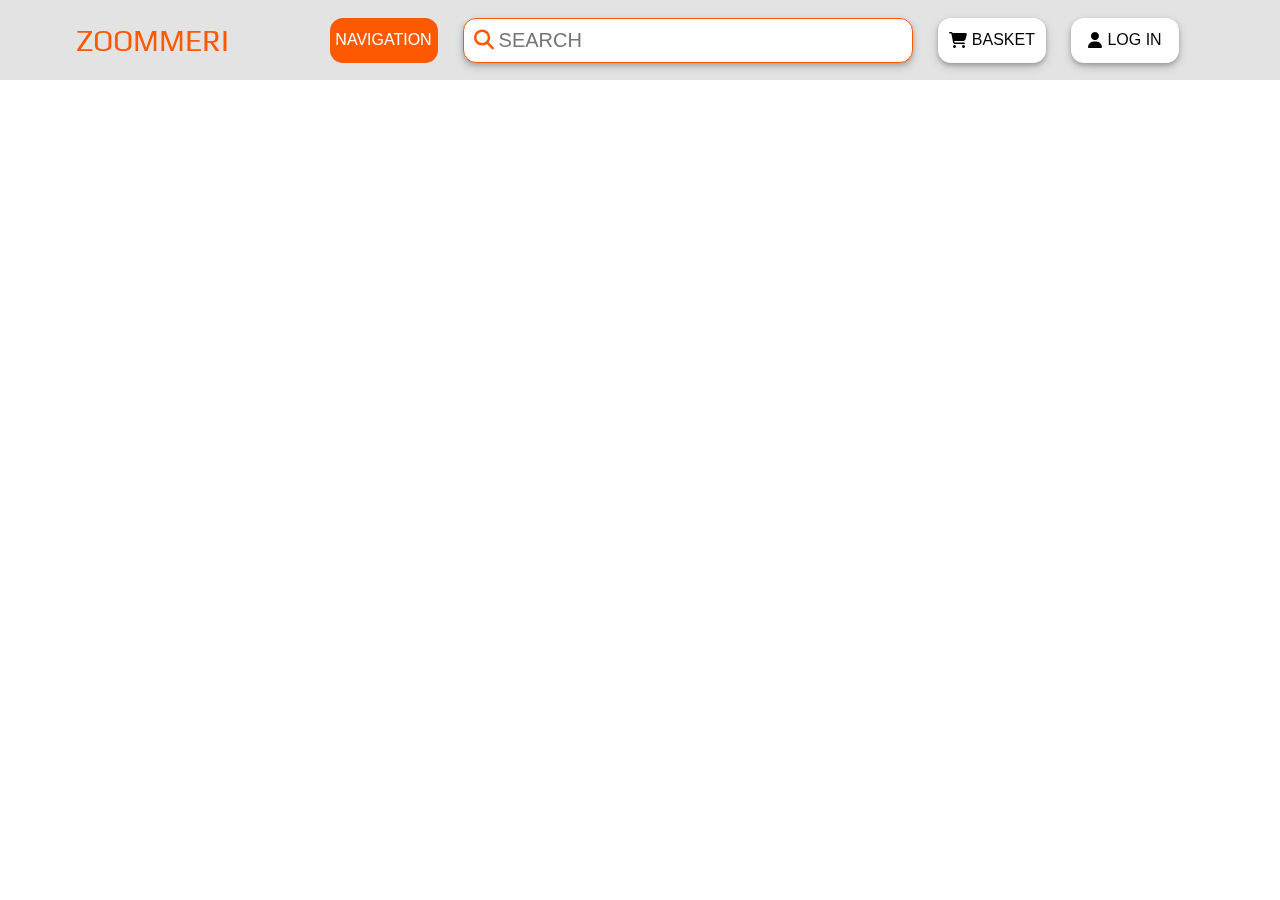
==== index.html @ b99c0407 "Navigation styling" ====
<!DOCTYPE html>
<html lang="en">
<head>
    <meta charset="UTF-8">
    <meta name="viewport" content="width=device-width, initial-scale=1.0">
    <title>Project/js</title>
    <link rel="stylesheet" href="styles.css">
    <link rel="stylesheet" href="https://cdnjs.cloudflare.com/ajax/libs/font-awesome/6.5.2/css/all.min.css">
    <link href="https://fonts.googleapis.com/icon?family=Material+Icons" rel="stylesheet">
    <link rel="preconnect" href="https://fonts.googleapis.com">
</head>
<body>
    <header>
        <p class="Web-Name">ZOOMMERI</p>
    <nav>
       

        <button class="navigation-button">
            <p class="navigation">NAVIGATION</p>
        </button>

        <div class="box">
            <i class="fa-solid fa-magnifying-glass"></i>
            <input class="search-input" type="search" placeholder="SEARCH">
        </div>

        <button class="Shop">
            <i class="fa-solid fa-cart-shopping"></i>
            <p class="basket">BASKET</p>
        </button>

        <button class="login-button">
            <i class="fa-solid fa-user"></i>
            <p class="user">LOG IN</p>
        </button>

    </nav>
    </header>





    <script src="main.js"></script>
</body>
</html>
---- styles.css ----
@import url('https://fonts.googleapis.com/css2?family=Play:wght@400;700&display=swap');





* {
    margin: 0;
    padding: 0;
    box-sizing: border-box;
}



header {
    width: 100%;
    height: 80px;
    background-color: rgb(200, 200, 200, 0.5);
    display: flex;
    justify-content: space-evenly;
    align-items: center;
    position: fixed;
}


nav {
    width: 900px;
    height: 100%;
    display: flex;
    justify-content: space-evenly;
    align-items: center;
}

.Web-Name {
    cursor: pointer;
    font-size: 30px;
    color: rgb(255, 89, 0);
    font-family: "Play", sans-serif;
}

.box {
    width: 50%;
    height: 45px;
    border-radius: 13px;
    display: flex;
    justify-content: center;
    align-items: center;
    gap: 5px;
    background-color: #fff;
    border: 1px solid rgb(255, 89, 0);
    box-shadow: 0 2px 4px 0 rgba(30, 30, 30, 0.2), 0 4px 10px 0 rgba(30,30, 30, 0.19);
}

.navigation-button {
    width: 12%;
    height: 45px;
    border-radius: 13px;
    display: flex;
    justify-content: center;
    align-items: center;
    gap: 5px;
    font-size: 16px;
    color: #fff;
    background-color: rgb(255, 89, 0);
    border: none;
    cursor: pointer;
}

.search-input {
    outline: none;
    border: none;
    width: 90%;
    height: 40px;
    font-size: 20px;
    
}

[type="search"]::-webkit-search-cancel-button {
    appearance: none;
  }

.fa-magnifying-glass {
    font-size: 20px;
    color: rgb(255, 89, 0);
    cursor: pointer;
}



.Shop {
    width: 12%;
    height: 45px;
    border-radius: 13px;
    display: flex;
    justify-content: center;
    align-items: center;
    gap: 5px;
    font-size: 16px;
    color: black;
    background-color: #fff;
    border: none;
    cursor: pointer;
    box-shadow: 0 2px 4px 0 rgba(0, 0, 0, 0.2), 0 4px 10px 0 rgba(0, 0, 0, 0.19);
}

.login-button{
    width: 12%;
    height: 45px;
    border-radius: 13px;
    display: flex;
    justify-content: center;
    align-items: center;
    gap: 5px;
    font-size: 16px;
    color: black;
    background-color: #fff;
    border: none;
    cursor: pointer;
    box-shadow: 0 2px 4px 0 rgba(0, 0, 0, 0.2), 0 4px 10px 0 rgba(0, 0, 0, 0.19);
}
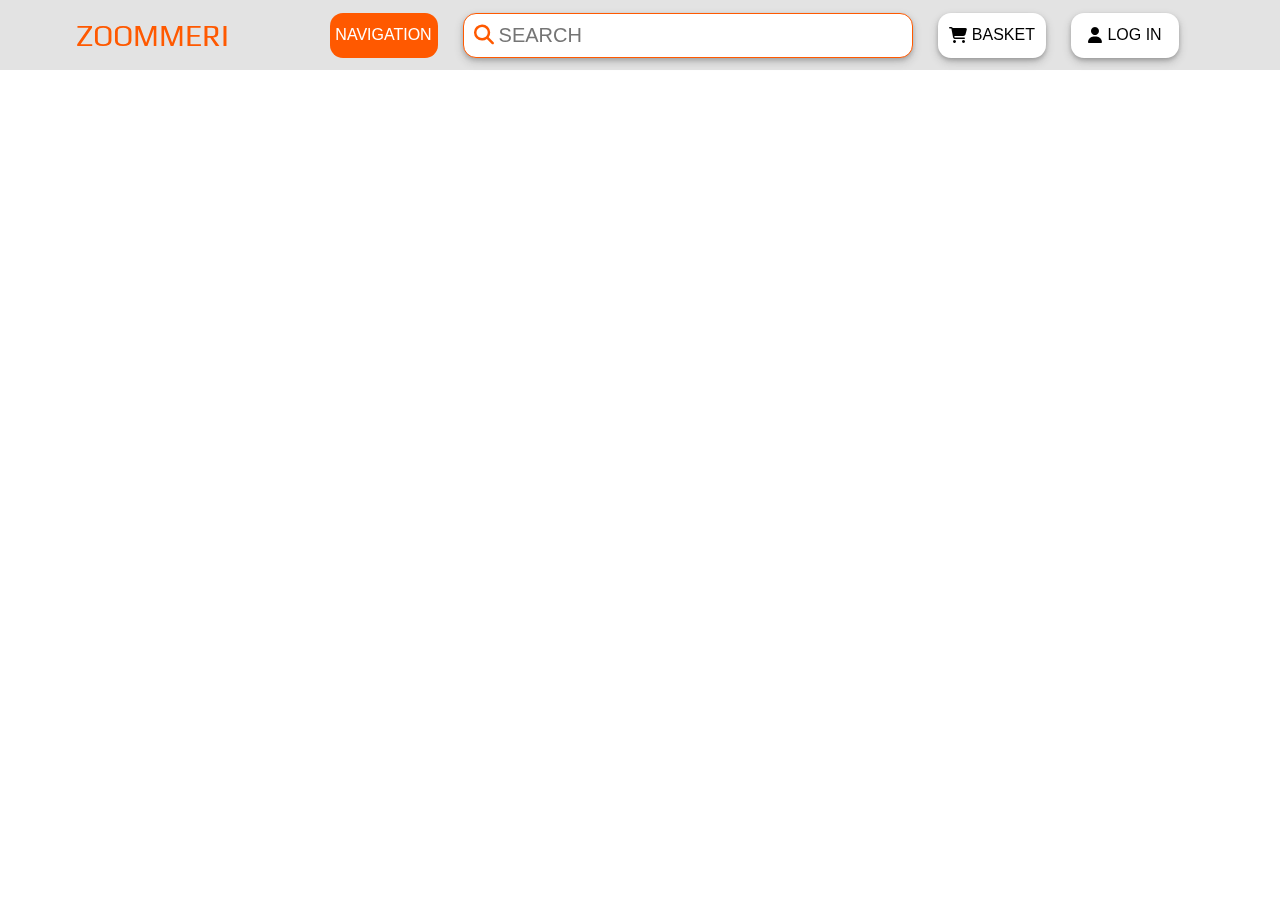
==== commit 45365486: "correction" ====
--- a/index.html
+++ b/index.html
@@ -15,7 +15,7 @@
     <nav>
        
 
-        <button class="navigation-button">
+        <button class="navigation-button" onclick="shrinkAndRestore('.navigation-button')">
             <p class="navigation">NAVIGATION</p>
         </button>
 
@@ -24,14 +24,14 @@
             <input class="search-input" type="search" placeholder="SEARCH">
         </div>
 
-        <button class="Shop">
+        <button class="Shop"  onclick="shrinkAndRestore('.Shop')">
             <i class="fa-solid fa-cart-shopping"></i>
-            <p class="basket">BASKET</p>
+            <p>BASKET</p>
         </button>
 
-        <button class="login-button">
+        <button class="login-button" onclick="shrinkAndRestore('.login-button')">
             <i class="fa-solid fa-user"></i>
-            <p class="user">LOG IN</p>
+            <p>LOG IN</p>
         </button>
 
     </nav>
--- a/styles.css
+++ b/styles.css
@@ -14,7 +14,7 @@
 
 header {
     width: 100%;
-    height: 80px;
+    height: 70px;
     background-color: rgb(200, 200, 200, 0.5);
     display: flex;
     justify-content: space-evenly;
@@ -103,6 +103,14 @@
     box-shadow: 0 2px 4px 0 rgba(0, 0, 0, 0.2), 0 4px 10px 0 rgba(0, 0, 0, 0.19);
 }
 
+.Shop {
+    transition: all 0.3s ease;
+  }
+  
+  .shrink {
+    transform: scale(0.95);
+  }
+
 .login-button{
     width: 12%;
     height: 45px;
@@ -119,3 +127,19 @@
     box-shadow: 0 2px 4px 0 rgba(0, 0, 0, 0.2), 0 4px 10px 0 rgba(0, 0, 0, 0.19);
 }
 
+.login-button {
+    transition: all 0.3s ease;
+  }
+  
+  .shrink {
+    transform: scale(0.95);
+  }
+
+
+
+
+ 
+
+
+
+
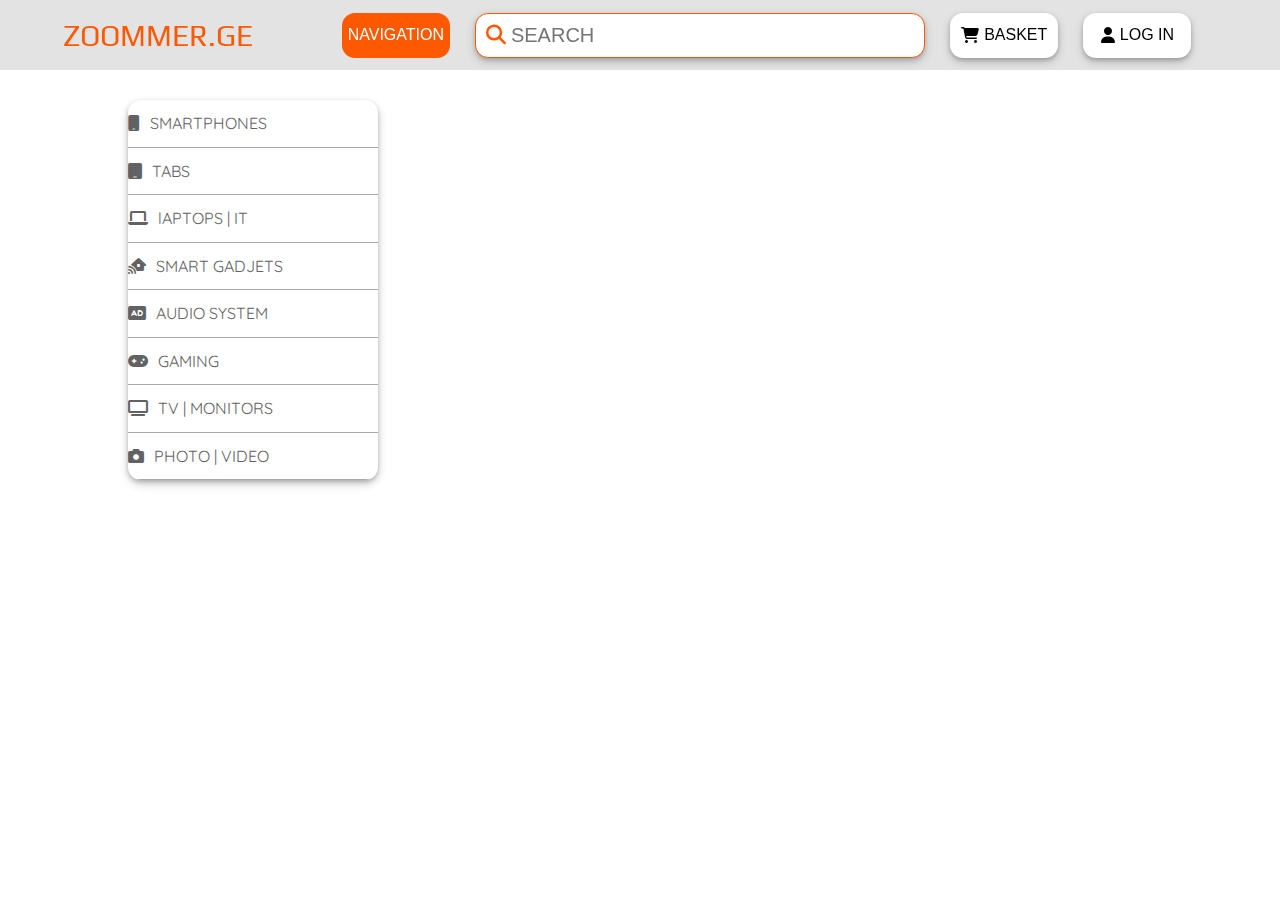
==== commit c31a7d06: "add Categorize-box" ====
--- a/index.html
+++ b/index.html
@@ -11,7 +11,7 @@
 </head>
 <body>
     <header>
-        <p class="Web-Name">ZOOMMERI</p>
+        <p class="Web-Name">ZOOMMER.GE</p>
     <nav>
        
 
@@ -28,15 +28,60 @@
             <i class="fa-solid fa-cart-shopping"></i>
             <p>BASKET</p>
         </button>
-
+        
         <button class="login-button" onclick="shrinkAndRestore('.login-button')">
             <i class="fa-solid fa-user"></i>
             <p>LOG IN</p>
         </button>
-
     </nav>
     </header>
 
+
+
+    <div class="Categorize-box">
+        <div class="div-item">
+            <i class="fa-solid fa-mobile"></i>
+            <p>SMARTPHONES</p>
+        </div>
+
+        <div class="div-item">
+            <i class="fa-solid fa-tablet"></i>
+            <p>TABS</p>
+        </div>
+
+        <div class="div-item">
+            <i class="fa-solid fa-laptop"></i>
+            <p>lAPTOPS | IT</p>
+        </div>
+
+        <div class="div-item">
+            <i class="fa-solid fa-house-signal"></i>
+            <p>SMART GADJETS</p>
+        </div>
+
+        <div class="div-item">
+            <i class="fa-solid fa-audio-description"></i>
+            <p>AUDIO SYSTEM</p>
+        </div>
+
+        <div class="div-item">
+            <i class="fa-solid fa-gamepad"></i>
+            <p>GAMING</p>
+        </div>
+
+        <div class="div-item">
+            <i class="fa-solid fa-tv"></i>
+            <p>TV | MONITORS</p>
+        </div>
+
+        <div class="div-item">
+            <i class="fa-solid fa-camera"></i>
+            <p>PHOTO | VIDEO</p>
+        </div>
+    </div>
+
+
+    
 
 
 
--- a/styles.css
+++ b/styles.css
@@ -1,5 +1,6 @@
 @import url('https://fonts.googleapis.com/css2?family=Play:wght@400;700&display=swap');
 
+@import url('https://fonts.googleapis.com/css2?family=Quicksand:wght@300..700&display=swap');
 
 
 
@@ -20,6 +21,7 @@
     justify-content: space-evenly;
     align-items: center;
     position: fixed;
+    z-index: 10;
 }
 
 
@@ -136,10 +138,44 @@
   }
 
 
+/* body */
 
 
- 
+.Categorize-box {
+  width: 250px;
+  height: 380px;
+  background-color: rgb(255, 255, 255);
+  display: flex;
+  flex-direction: column;
+  align-items: center;
+  justify-content: center;
+  border-radius: 13px;
+  position: relative;
+  left: 10%;
+  top: 100px;
+  box-shadow: 0 2px 4px 0 rgba(0, 0, 0, 0.2), 0 4px 10px 0 rgba(0, 0, 0, 0.19);
+  overflow: hidden;
+}
+
+.div-item {
+  width: 100%;
+  height: 12.5%;
+  display: flex;
+  align-items: center;
+  gap: 10px;
+  font-size: 16px;
+  color: rgb(98, 98, 98);
+  border-bottom: 1px solid darkgrey;
+  font-family: "Quicksand", sans-serif;
+}
+
+.div-item:hover {
+  background-color: rgb(229, 226, 226);
+}
+
+  
 
 
 
 
+ 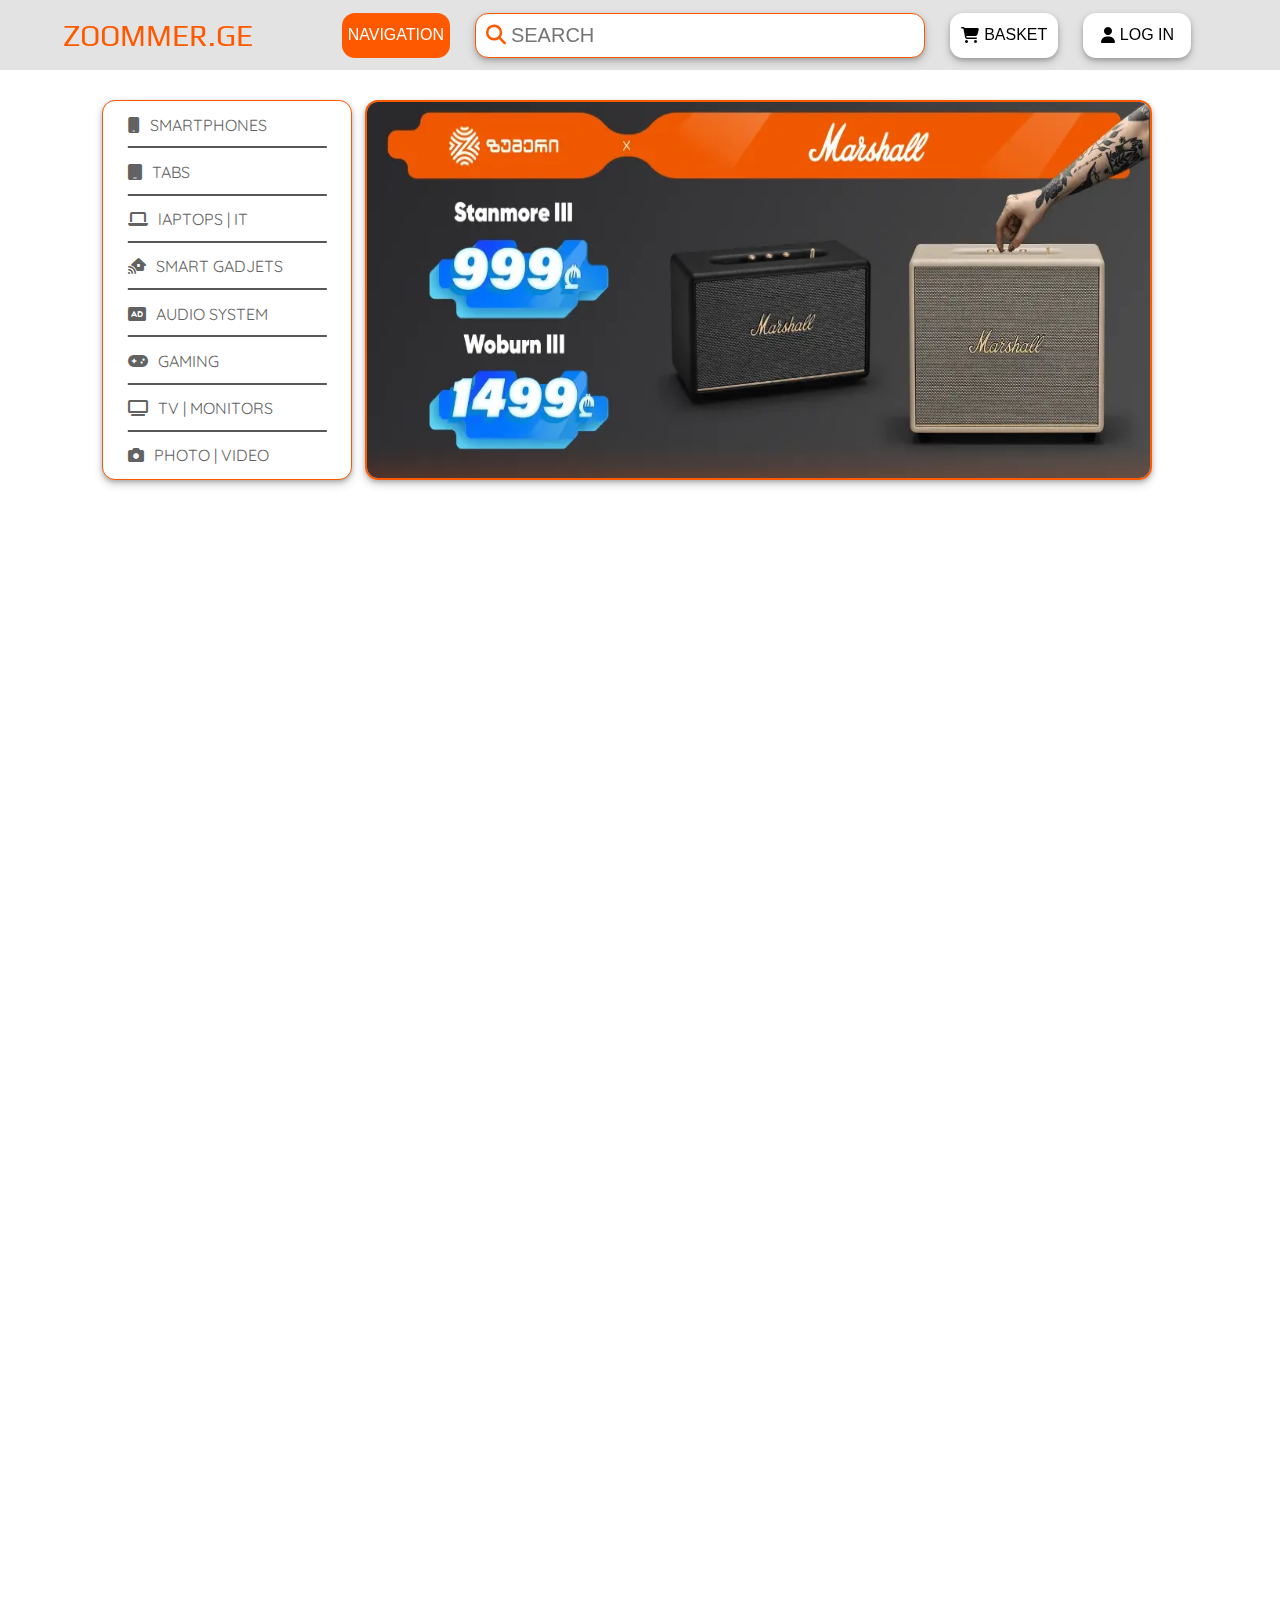
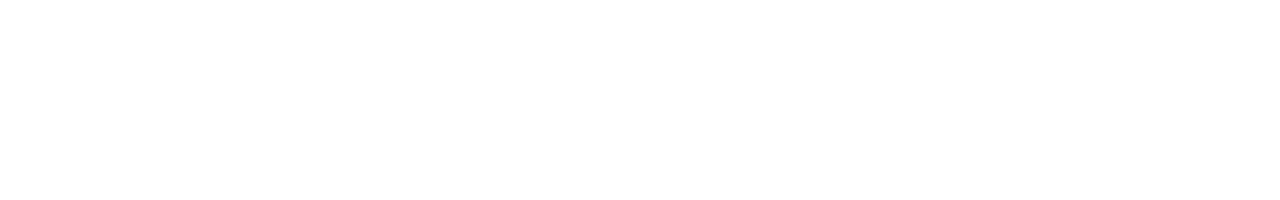
==== commit 2e871ae8: "add advertisiment item" ====
--- a/index.html
+++ b/index.html
@@ -36,50 +36,67 @@
     </nav>
     </header>
 
+    <div class="container">
 
+      <div class="Categorize-box">
 
-    <div class="Categorize-box">
-        <div class="div-item">
+        <div class="div-item" id="divItem1">
             <i class="fa-solid fa-mobile"></i>
             <p>SMARTPHONES</p>
+            <div class="bottom-border" id="bottomBorder1"></div>
         </div>
 
-        <div class="div-item">
+        <div class="div-item" id="divItem2">
             <i class="fa-solid fa-tablet"></i>
             <p>TABS</p>
+            <div class="bottom-border" id="bottomBorder2"></div>
+            <div class="top-border"></div>
         </div>
 
-        <div class="div-item">
+        <div class="div-item" id="divItem3">
             <i class="fa-solid fa-laptop"></i>
             <p>lAPTOPS | IT</p>
+            <div class="bottom-border" id="bottomBorder3"></div>
+            <div class="top-border"></div>
         </div>
 
-        <div class="div-item">
+        <div class="div-item" id="divItem4">
             <i class="fa-solid fa-house-signal"></i>
             <p>SMART GADJETS</p>
+            <div class="bottom-border" id="bottomBorder4"></div>
         </div>
 
-        <div class="div-item">
+        <div class="div-item" id="divItem5">
             <i class="fa-solid fa-audio-description"></i>
             <p>AUDIO SYSTEM</p>
+            <div class="bottom-border" id="bottomBorder5"></div>
         </div>
 
-        <div class="div-item">
+        <div class="div-item" id="divItem6">
             <i class="fa-solid fa-gamepad"></i>
             <p>GAMING</p>
+            <div class="bottom-border" id="bottomBorder6"></div>
         </div>
 
-        <div class="div-item">
+        <div class="div-item" id="divItem7">
             <i class="fa-solid fa-tv"></i>
             <p>TV | MONITORS</p>
+            <div class="bottom-border" id="bottomBorder7"></div>
         </div>
 
         <div class="div-item">
             <i class="fa-solid fa-camera"></i>
             <p>PHOTO | VIDEO</p>
         </div>
+
+      </div>
+
+      <div class="img-container" id="imageContainer"></div>
+
     </div>
 
+
+   
 
     
 
--- a/styles.css
+++ b/styles.css
@@ -12,6 +12,11 @@
 }
 
 
+body {
+  height: 200vh;
+}
+
+
 
 header {
     width: 100%;
@@ -139,6 +144,18 @@
 
 
 /* body */
+
+
+
+.container {
+  width: 82%;
+  height: 380px;
+  position: relative;
+  top: 100px;
+  left: 8%;
+  display: flex;
+  justify-content: space-between;
+}
 
 
 .Categorize-box {
@@ -150,11 +167,9 @@
   align-items: center;
   justify-content: center;
   border-radius: 13px;
-  position: relative;
-  left: 10%;
-  top: 100px;
   box-shadow: 0 2px 4px 0 rgba(0, 0, 0, 0.2), 0 4px 10px 0 rgba(0, 0, 0, 0.19);
   overflow: hidden;
+  border: 1px solid rgb(255, 89, 0);
 }
 
 .div-item {
@@ -165,14 +180,60 @@
   gap: 10px;
   font-size: 16px;
   color: rgb(98, 98, 98);
-  border-bottom: 1px solid darkgrey;
   font-family: "Quicksand", sans-serif;
+  cursor: pointer;
+  text-align: center;
+  position: relative;
+}
+
+.bottom-border {
+  position: absolute;
+  bottom: 0;
+  left: 50%;
+  transform: translateX(-50%);
+  width: 80%;
+  border-bottom: 2px solid rgb(87, 87, 87);
+}
+
+
+.bottom-border:hover {
+  display: none;
+}
+
+.div-item i {
+  margin-left: 10%;
 }
 
 .div-item:hover {
   background-color: rgb(229, 226, 226);
 }
 
+
+
+.img-container {
+  width: 60%;
+  height: 380px;
+  border-radius: 13px;
+  box-shadow: 0 2px 4px 0 rgba(0, 0, 0, 0.2), 0 4px 10px 0 rgba(0, 0, 0, 0.19);
+  overflow: hidden;
+  border: 2px solid rgb(255, 89, 0);
+  cursor: pointer;
+}
+
+
+.img-container {
+  width: 75%;
+  height: 100%;
+  text-align: center;
+}
+.img-container img {
+  max-width: 100%;
+  height: 100%;
+}
+
+
+
+
   
 
 
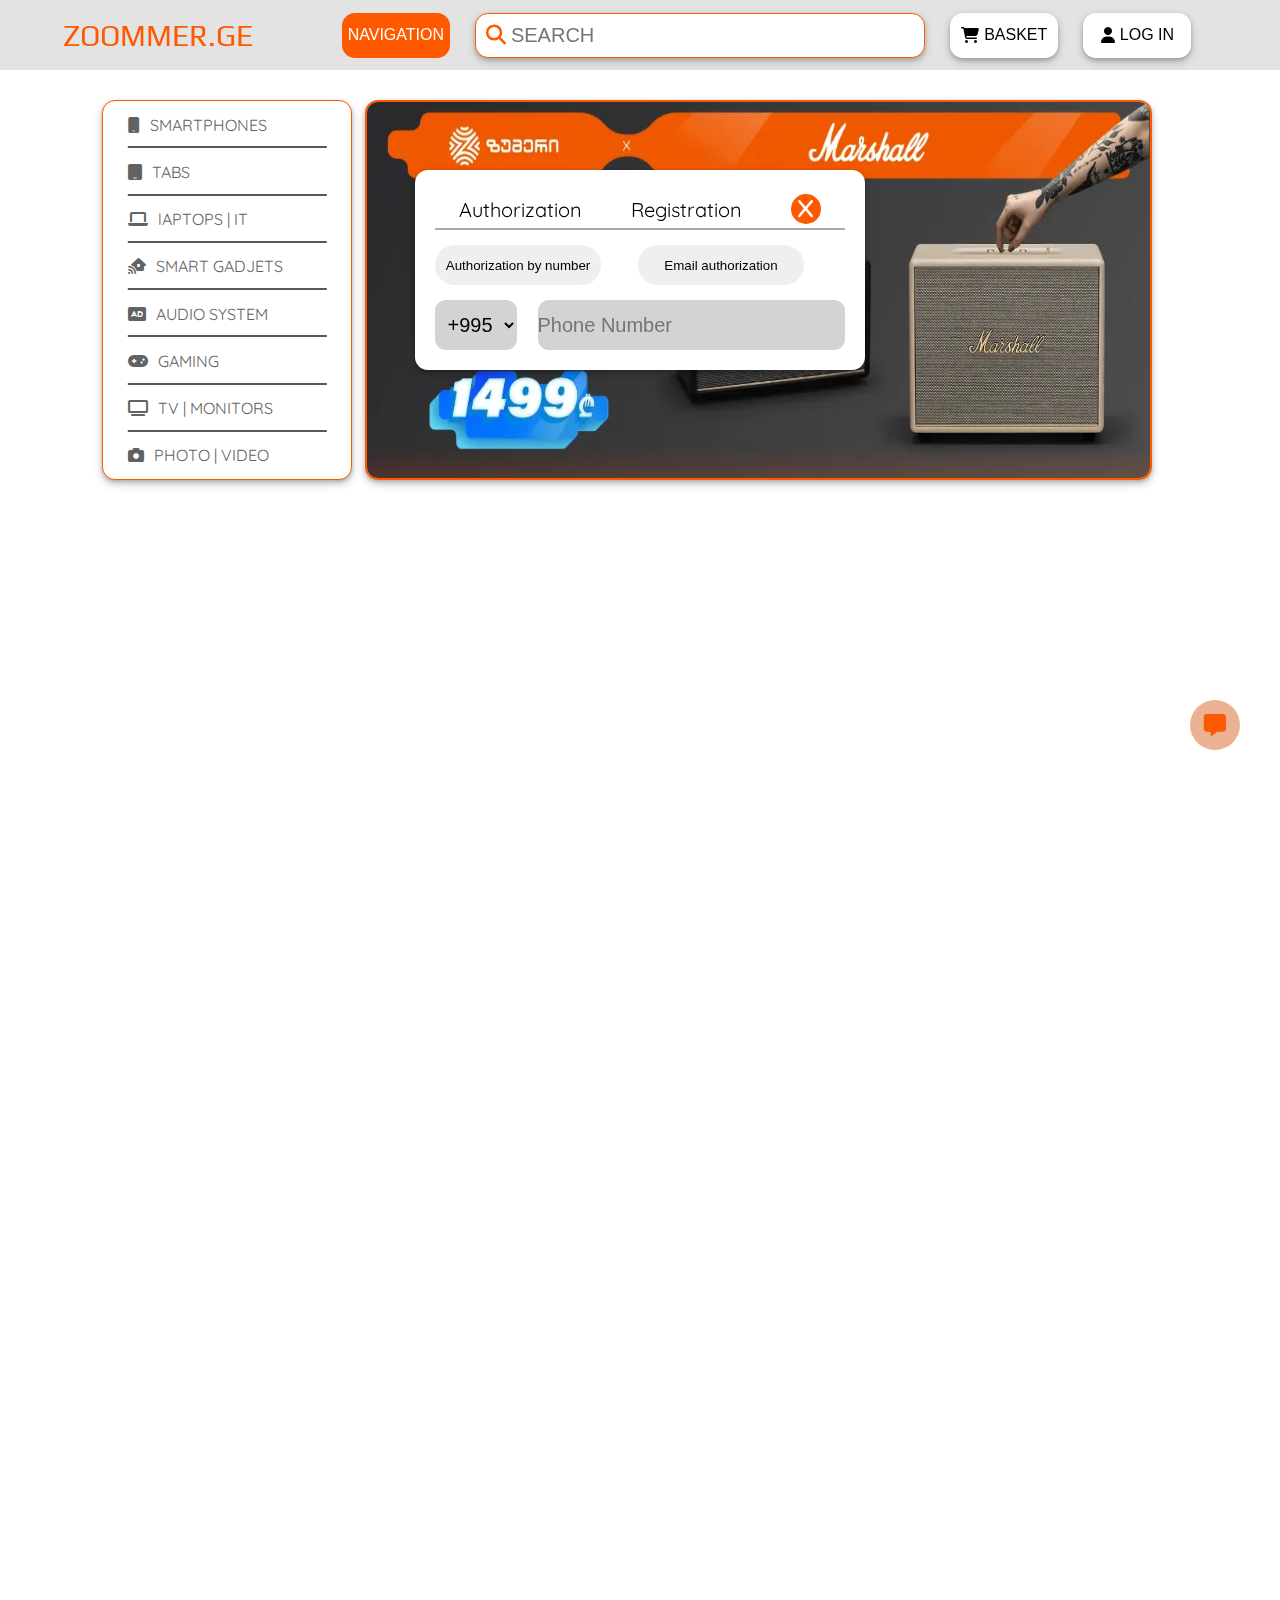
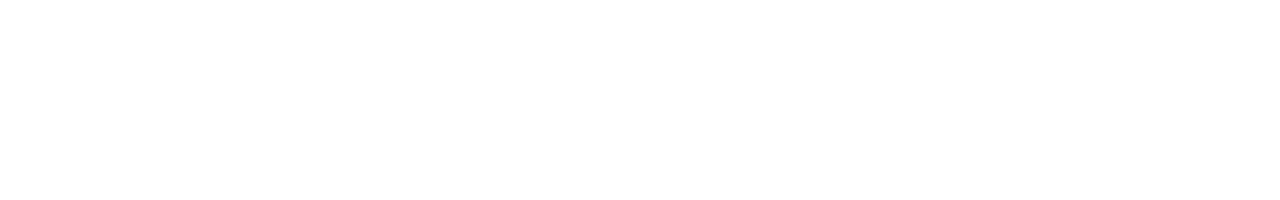
==== commit 8963d98b: "Added registration and cart window" ====
--- a/index.html
+++ b/index.html
@@ -24,15 +24,65 @@
             <input class="search-input" type="search" placeholder="SEARCH">
         </div>
 
-        <button class="Shop"  onclick="shrinkAndRestore('.Shop')">
+
+
+
+        <button class="Shop" onclick="navigateToPage('.Shop')" onclick="showWindow()"  onclick="shrinkAndRestore('.Shop')">
             <i class="fa-solid fa-cart-shopping"></i>
             <p>BASKET</p>
         </button>
+
+        <div id="myWindow" class="window">
+            <div class="window-header">
+                <h3>basket</h3>
+                <p>0 product</p>
+            </div>
+            <div class="basket-icon">
+            <i class="fa-solid fa-basket-shopping"></i>
+            </div>
+            <h4>Total price: 0 $</h4>
+            <div class="window-button">
+                <button class="basket-Batton">OPEN BASKET</button>
+            </div>
+          </div>
+
+
+
+
         
         <button class="login-button" onclick="shrinkAndRestore('.login-button')">
             <i class="fa-solid fa-user"></i>
             <p>LOG IN</p>
         </button>
+
+
+        <div id="loginWindow" class="window__2">
+            <div class="window-head">
+                <div>Authorization</div>
+                <div>Registration</div>
+                <div class="closing-button"><i class="fa-solid fa-x"></i></div>
+            </div>
+            <div class="buttons">
+                <button>Authorization by number</button>
+                <button>Email authorization</button>
+            </div>
+            <div class="phone-number-form">
+             <select id="Phone-number" name="phone">
+              <option value="+995">+995</option>
+              <option value="+567">+567</option>
+              <option value="+380">+380</option>
+              <option value="+420">+420</option>
+             </select>
+            <input type="tel" id="phoneNum" placeholder="Phone Number">
+            </div>
+
+          </div>
+
+
+       
+
+
+
     </nav>
     </header>
 
@@ -95,6 +145,10 @@
 
     </div>
 
+    <div class="icon">
+        <i class="fa-solid fa-message"></i>
+    </div>
+
 
    
 
--- a/styles.css
+++ b/styles.css
@@ -233,6 +233,181 @@
 
 
 
+.icon {
+ width: 50px;
+ height: 50px;
+ border-radius: 50px;
+ display: flex;
+ justify-content: center;
+ align-items: center;
+ background-color: rgb(234, 177, 146);
+ font-size: 30px;
+ position: fixed;
+ top: 700px;
+ left: 93%;
+ cursor: pointer;
+ transition-duration: 0.4s;
+}
+
+
+.icon:hover {
+  transform: scale(1.2, 1.2);
+}
+
+
+.icon i {
+  color: rgb(255, 89, 0);
+  font-size: 22px;
+}
+
+.window {
+  display: none;
+  position: absolute;
+  width: 22%;
+  height: 320px;
+  margin-top: 300px;
+  border-radius: 13px;
+  margin-top: 380px;
+  margin-left: 540px;
+  background-color: rgb(255, 255, 255);
+  box-shadow: 0 2px 4px 0 rgba(0, 0, 0, 0.2), 0 4px 10px 0 rgba(0, 0, 0, 0.19);
+}
+
+
+
+.window-header {
+  width: 100%;
+  height: 40px;
+  justify-content: center;
+  align-items: center;
+  display: flex;
+  gap: 45%;
+  font-size: 18px;
+  font-family: "Quicksand", sans-serif;
+}
+
+.basket-icon {
+  width: 100%;
+  height: 200px;
+  display: flex;
+  justify-content: center;
+  align-items: center;
+  color: darkgray;
+  font-size: 80px;
+}
+
+.window h4 {
+  width: 100%;
+  margin-left: 59%;
+  font-family: "Quicksand", sans-serif;
+}
+
+
+.window-button {
+  width: 100%;
+  height: 55px;
+  display: flex;
+  justify-content: center;
+  align-items: center;
+}
+
+.window-button button {
+  width: 170px;
+  height: 35px;
+  border-radius: 12px;
+  font-size: 18px;
+  border: none;
+  color: #fff;
+  background-color: rgb(255, 89, 0);
+  cursor: pointer;
+}
+
+
+
+.window__2 {
+  display: absolute;
+  width: 450px;
+  height: auto;
+  position: fixed;
+  top: 30%;
+  left: 50%;
+  transform: translate(-50%, -50%);
+  padding: 20px;
+  background-color: rgb(255, 255, 255);
+  border: none;
+  border-radius: 13px;
+  box-shadow: 0 2px 4px 0 rgba(0, 0, 0, 0.2), 0 4px 10px 0 rgba(0, 0, 0, 0.19);
+}
+
+
+.window-head {
+  width: 100%;
+  height: 40px;
+  display: flex;
+  justify-content: space-around;
+  align-items: center;
+  font-family: "Quicksand", sans-serif;
+  font-size: 20px;
+  border-bottom: 2px solid darkgray;
+}
+
+.closing-button {
+  width: 30px;
+  height: 30px;
+  border-radius: 50px;
+  display: flex;
+  justify-content: center;
+  align-items: center;
+  color: #fff;
+  background-color: rgb(255, 89, 0);
+  cursor: pointer;
+}
+
+
+.buttons  {
+  width: 90%;
+  height: 70px;
+  display: flex;
+  justify-content: space-between;
+  align-items: center;
+}
+
+.buttons button {
+  width: 45%;
+  height: 40px;
+  border-radius: 20px;
+  border: none;
+}
+
+.phone-number-form {
+  width: 100%;
+  height: 50px;
+  display: flex;
+  gap: 5%;
+}
+
+.phone-number-form select{
+  width: 20%;
+  height: 50px;
+  border: none;
+  background-color: rgb(212, 210, 210);
+  border-radius: 11px;
+  font-size: 20px;
+  text-align: center;
+  outline: none;
+}
+
+.phone-number-form input{
+  width: 75%;
+  border-radius: 11px;
+  border: none;
+  outline: none;
+  background-color: rgb(212, 210, 210);
+  font-size: 20px;
+}
+
+
+
 
   
 
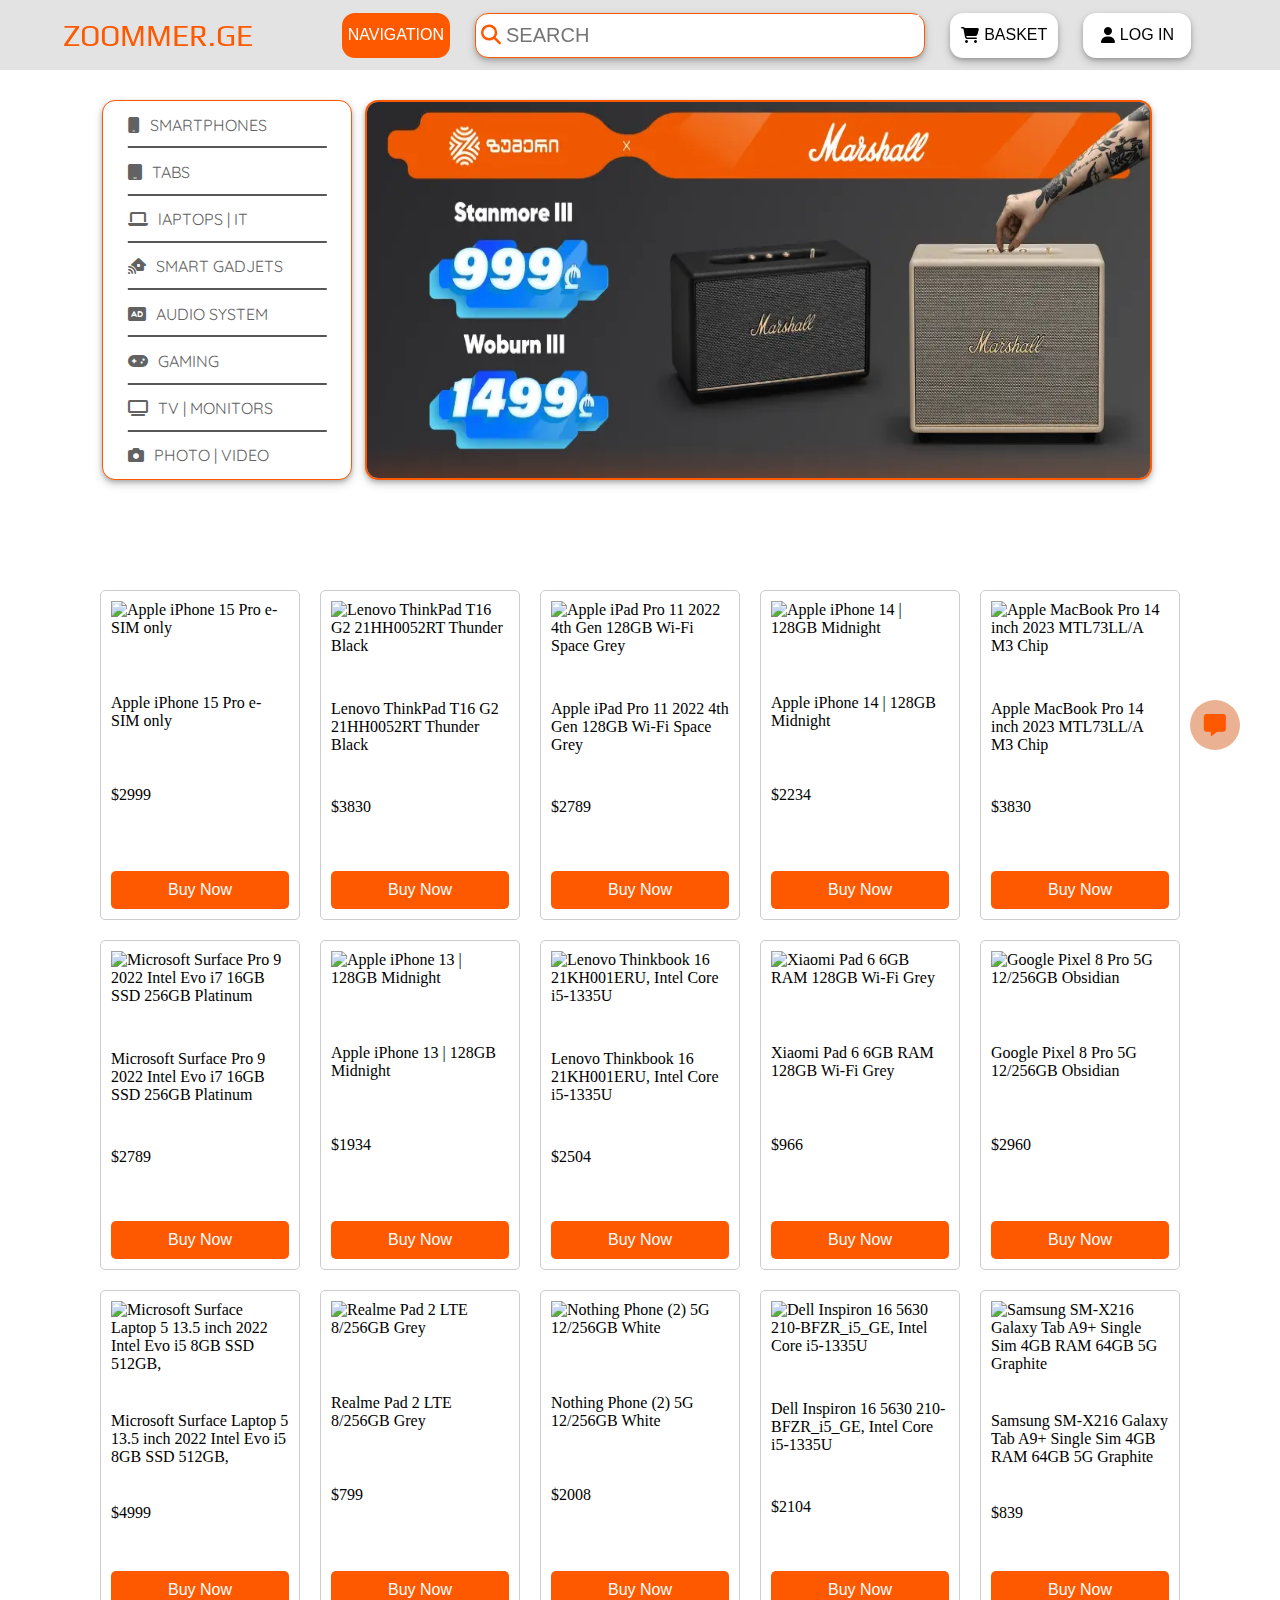
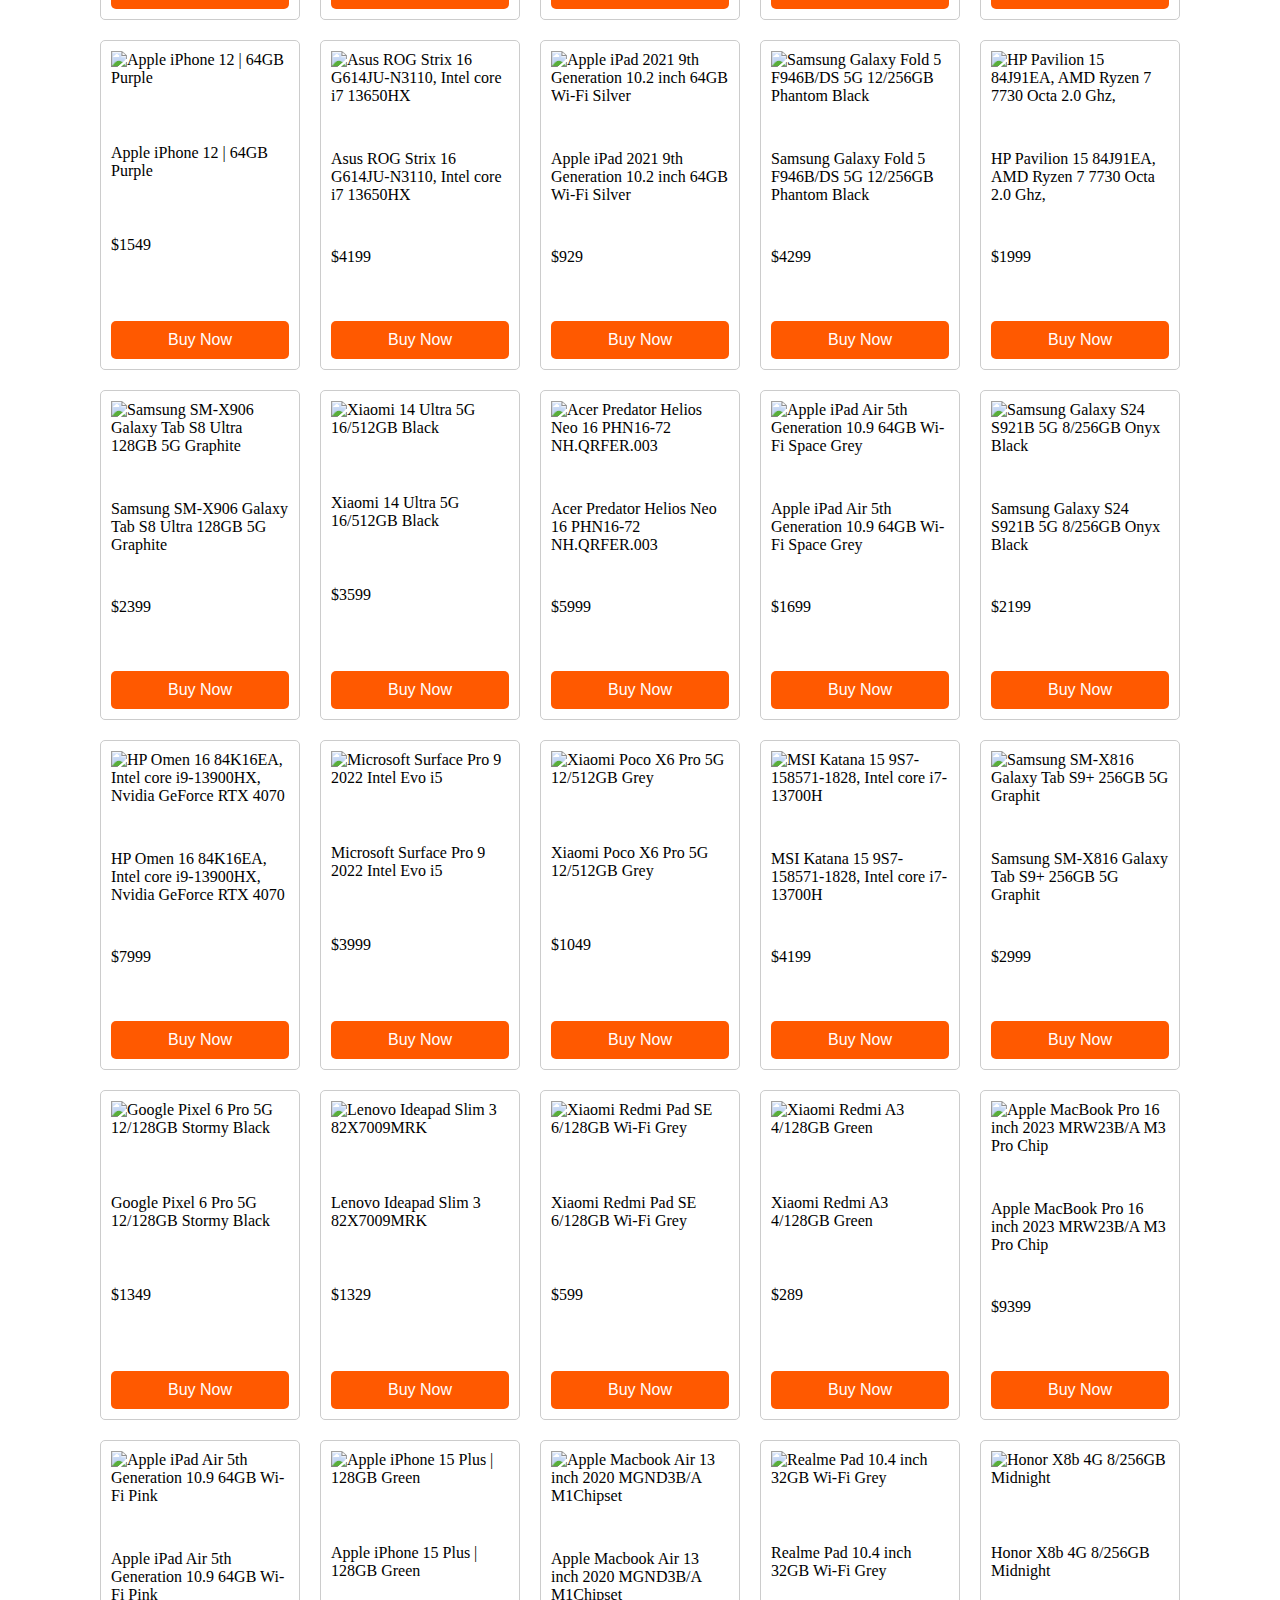
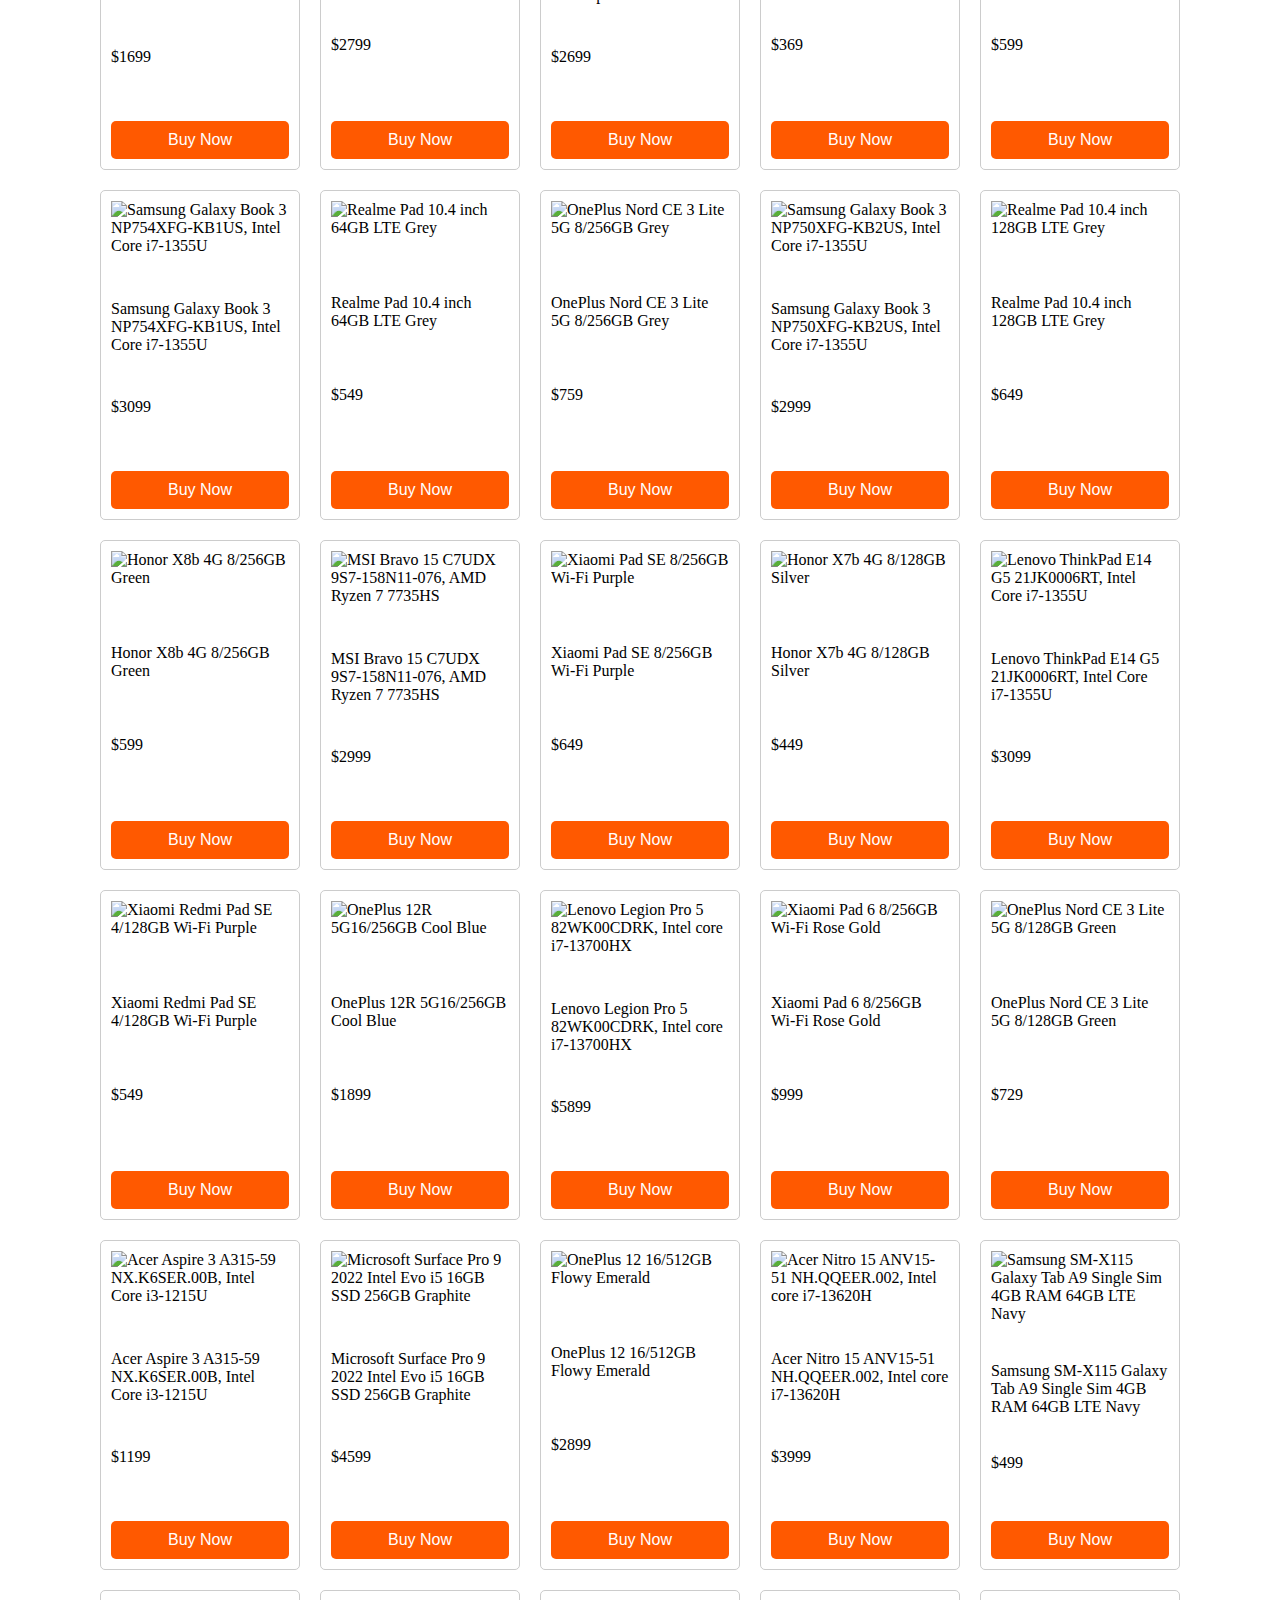
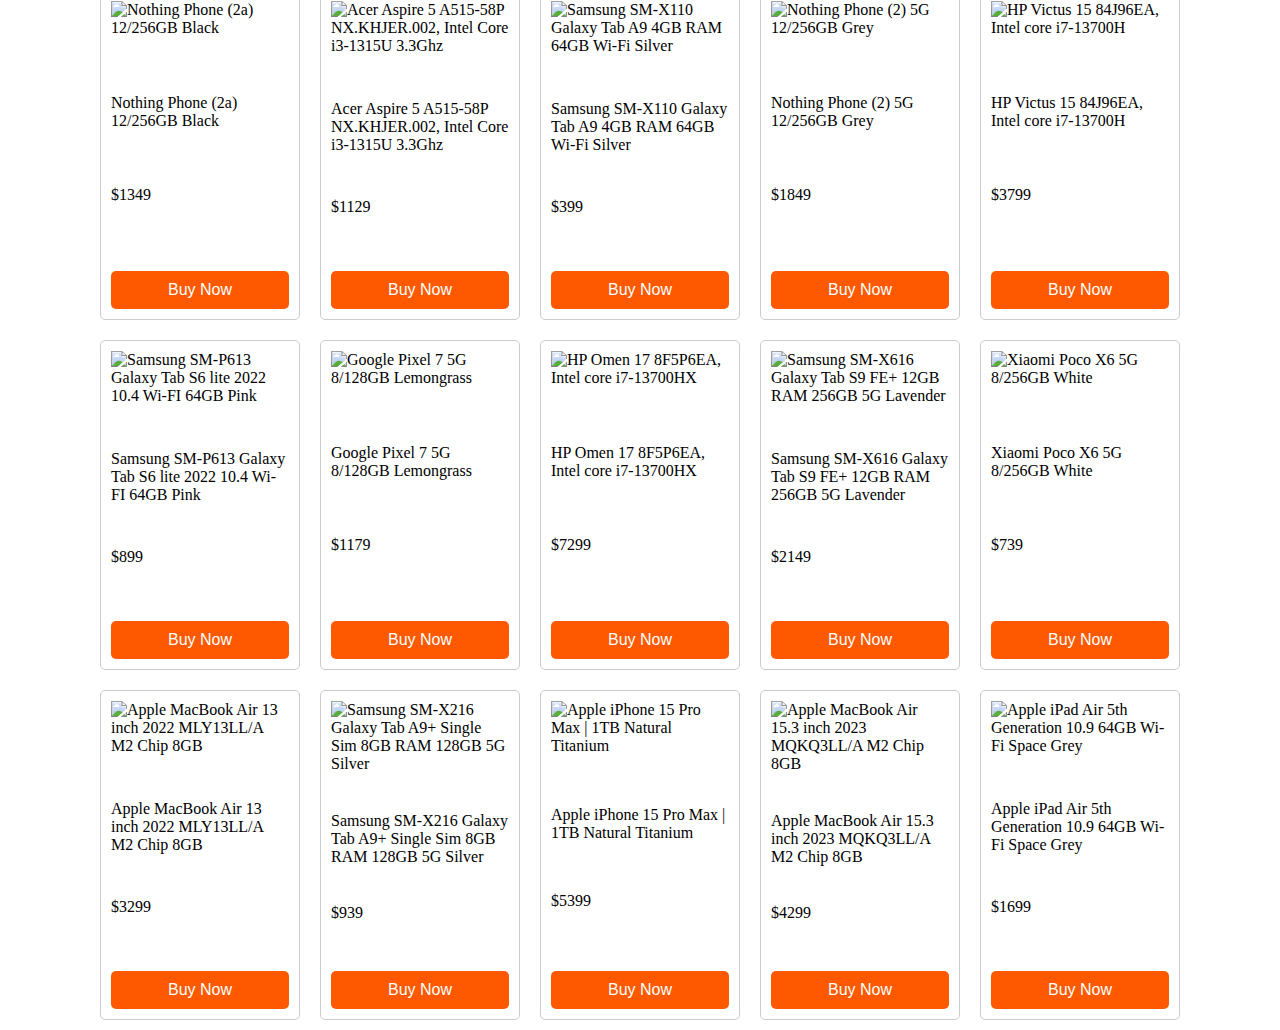
==== commit 73ecb924: "Added an array of products" ====
--- a/index.html
+++ b/index.html
@@ -19,7 +19,7 @@
             <p class="navigation">NAVIGATION</p>
         </button>
 
-        <div class="box">
+        <div class="box" onclick="searchProducts()">
             <i class="fa-solid fa-magnifying-glass"></i>
             <input class="search-input" type="search" placeholder="SEARCH">
         </div>
@@ -50,7 +50,7 @@
 
 
         
-        <button class="login-button" onclick="shrinkAndRestore('.login-button')">
+        <button class="login-button" onclick="openLoginWindow()">
             <i class="fa-solid fa-user"></i>
             <p>LOG IN</p>
         </button>
@@ -58,13 +58,13 @@
 
         <div id="loginWindow" class="window__2">
             <div class="window-head">
-                <div>Authorization</div>
-                <div>Registration</div>
-                <div class="closing-button"><i class="fa-solid fa-x"></i></div>
+                <div id="authorizationTab" class="tab">Authorization</div>
+                <div id="registrationTab" class="tab">Registration</div>
+                <div class="closing-button" onclick="closeLoginWindow()"><i class="fa-solid fa-x"></i></div>
             </div>
             <div class="buttons">
-                <button>Authorization by number</button>
-                <button>Email authorization</button>
+                <button id="authorizeByNumber">Authorization by number</button>
+                <button id="emailAuthorization">Email authorization</button>
             </div>
             <div class="phone-number-form">
              <select id="Phone-number" name="phone">
@@ -74,6 +74,19 @@
               <option value="+420">+420</option>
              </select>
             <input type="tel" id="phoneNum" placeholder="Phone Number">
+            </div>
+
+            <div class="Submit-button">
+                <button>SEND CODE</button>
+            </div>
+
+            <div class="bottom-div">
+                <div>Or authenticate using another method</div>
+                <div class="icons">
+                    <i class="fa-brands fa-google"></i>
+                    <i class="fa-brands fa-apple"></i>
+                    <i class="fa-brands fa-facebook"></i>
+                </div>
             </div>
 
           </div>
@@ -90,20 +103,20 @@
 
       <div class="Categorize-box">
 
-        <div class="div-item" id="divItem1">
+        <div class="div-item" id="divItem1" onclick="filterByCategory('SMARTPHONES')">
             <i class="fa-solid fa-mobile"></i>
             <p>SMARTPHONES</p>
             <div class="bottom-border" id="bottomBorder1"></div>
         </div>
 
-        <div class="div-item" id="divItem2">
+        <div class="div-item" id="divItem2" onclick="filterByCategory('TABS')">
             <i class="fa-solid fa-tablet"></i>
             <p>TABS</p>
             <div class="bottom-border" id="bottomBorder2"></div>
             <div class="top-border"></div>
         </div>
 
-        <div class="div-item" id="divItem3">
+        <div class="div-item" id="divItem3" onclick="filterByCategory('lAPTOPS | IT')">
             <i class="fa-solid fa-laptop"></i>
             <p>lAPTOPS | IT</p>
             <div class="bottom-border" id="bottomBorder3"></div>
@@ -145,6 +158,12 @@
 
     </div>
 
+
+    </div>
+    <div id="productContainer"></div>
+
+  
+
     <div class="icon">
         <i class="fa-solid fa-message"></i>
     </div>
--- a/styles.css
+++ b/styles.css
@@ -325,11 +325,11 @@
 
 
 .window__2 {
-  display: absolute;
+  display: none;
   width: 450px;
   height: auto;
   position: fixed;
-  top: 30%;
+  top: 50%;
   left: 50%;
   transform: translate(-50%, -50%);
   padding: 20px;
@@ -347,9 +347,31 @@
   justify-content: space-around;
   align-items: center;
   font-family: "Quicksand", sans-serif;
-  font-size: 20px;
+  font-size: 23px;
   border-bottom: 2px solid darkgray;
 }
+
+
+#authorizationTab {
+  transition-duration: 0.3s;
+}
+
+#registrationTab {
+  transition-duration: 0.3s;
+}
+
+#authorizationTab:hover {
+  color: rgb(255, 89, 0);
+  cursor: pointer;
+}
+
+#registrationTab:hover {
+  color: rgb(255, 89, 0);
+  cursor: pointer;
+}
+
+
+
 
 .closing-button {
   width: 30px;
@@ -360,30 +382,41 @@
   align-items: center;
   color: #fff;
   background-color: rgb(255, 89, 0);
+  position: absolute;
+  left: 90%;
+  top: 3%;
   cursor: pointer;
 }
 
 
 .buttons  {
-  width: 90%;
+  width: 100%;
   height: 70px;
   display: flex;
   justify-content: space-between;
+  gap: 5%;
   align-items: center;
 }
 
 .buttons button {
-  width: 45%;
+  width: 43%;
   height: 40px;
   border-radius: 20px;
   border: none;
-}
+  font-size: 15.5px;
+  cursor: pointer;
+  /* border: 1px solid rgb(255, 89, 0); */
+}
+
+
 
 .phone-number-form {
   width: 100%;
-  height: 50px;
-  display: flex;
-  gap: 5%;
+  height: 80px;
+  display: flex;
+  justify-content: center;
+  align-items: center;
+  gap: 3%;
 }
 
 .phone-number-form select{
@@ -399,6 +432,7 @@
 
 .phone-number-form input{
   width: 75%;
+  height: 50px;
   border-radius: 11px;
   border: none;
   outline: none;
@@ -408,8 +442,125 @@
 
 
 
-
+.Submit-button {
+  width: 100%;
+  height: 90px;
+  display: flex;
+  justify-content: center;
+  border-bottom: 2px solid darkgray;
+}
+
+.Submit-button button {
+  width: 100%;
+  height: 50px;
+  border-radius: 13px;
+  font-size: 20px;
+  border: none;
+  background-color: rgb(255, 89, 0);
+  color: #fff;
+  cursor: pointer;
+}
+
+.bottom-div {
+  width: 100%;
+  height: 100px;
+  display: flex;
+  flex-direction: column;
+  justify-content: space-around;
+  gap: 10px;
+  align-items: center;
+  text-align: center;
+  font-family: "Quicksand", sans-serif;
+}
+
+.bottom-div .icons {
+  width: 100%;
+  height: 50px;
+  display: flex;
+  align-items: center;
+  justify-content: space-evenly;
+  font-size: 30px;
+
+}
+
+.icons i {
+  cursor: pointer;
+}
+
+
+
+#productContainer {
+  width: 100%;
+  position: relative;
+  top: 200px;
+  display: flex;
+  justify-content: center;
+  flex-wrap: wrap;
   
+}
+
+
+
+
+.card {
+  border: 1px solid #ccc;
+  border-radius: 5px;
+  padding: 10px;
+  margin: 10px;
+  width: 200px;
+  height: 330px;
+  display: flex;
+  flex-direction: column;
+  justify-content: space-between;
+}
+
+.card img {
+  max-width: 100%;
+  height: auto;
+}
+
+
+
+
+.button {
+  background-color:  rgb(255, 89, 0);
+  color: white;
+  border: none;
+  padding: 10px 20px;
+  text-align: center;
+  text-decoration: none;
+  display: inline-block;
+  font-size: 16px;
+  margin-top: 10px;
+  border-radius: 5px;
+  cursor: pointer;
+}
+
+.box {
+  display: flex;
+  align-items: center;
+  border: 1px solid rgb(255, 89, 0);
+  border-radius: 13px;
+  padding: 5px;
+}
+
+/* .box i {
+  margin-right: 5px;
+} */
+
+.search-input {
+  border: none;
+  outline: none;
+  width: 100%;
+}
+
+
+
+
+
+
+
+  
 
 
 
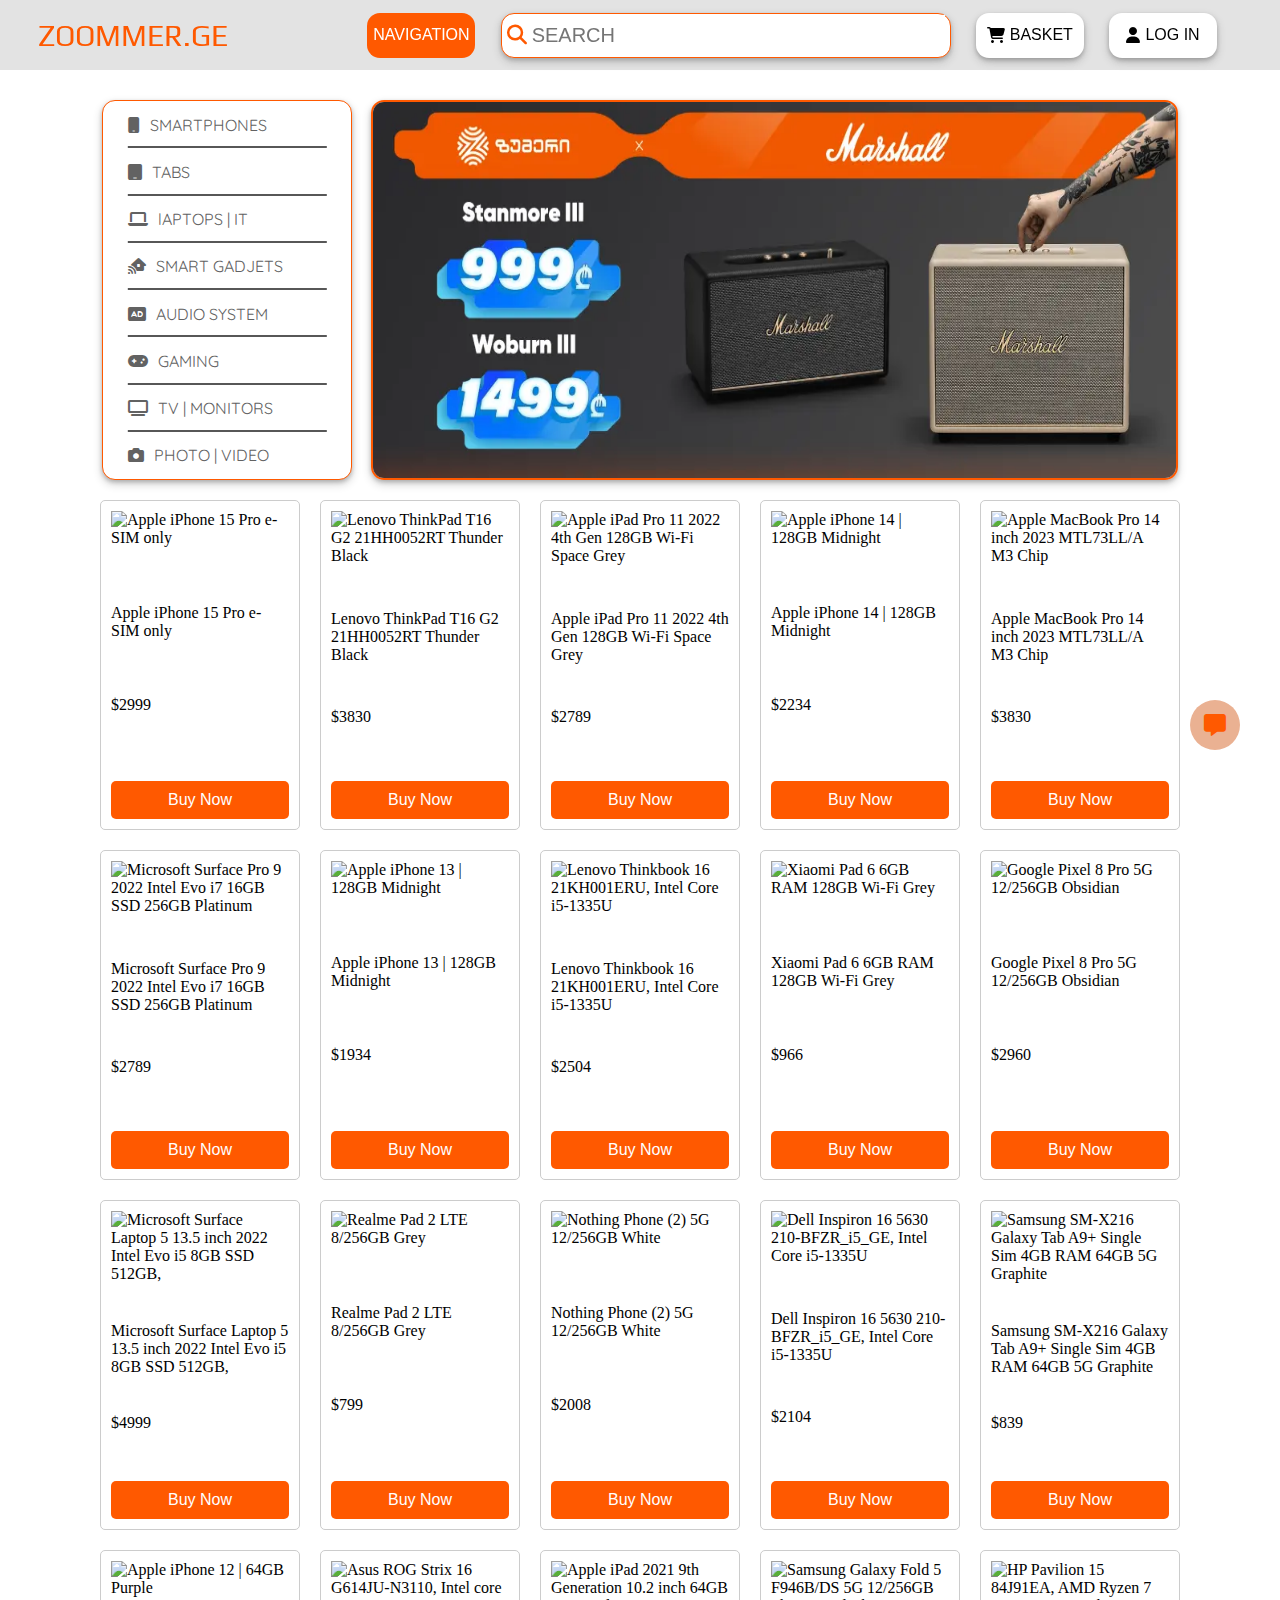
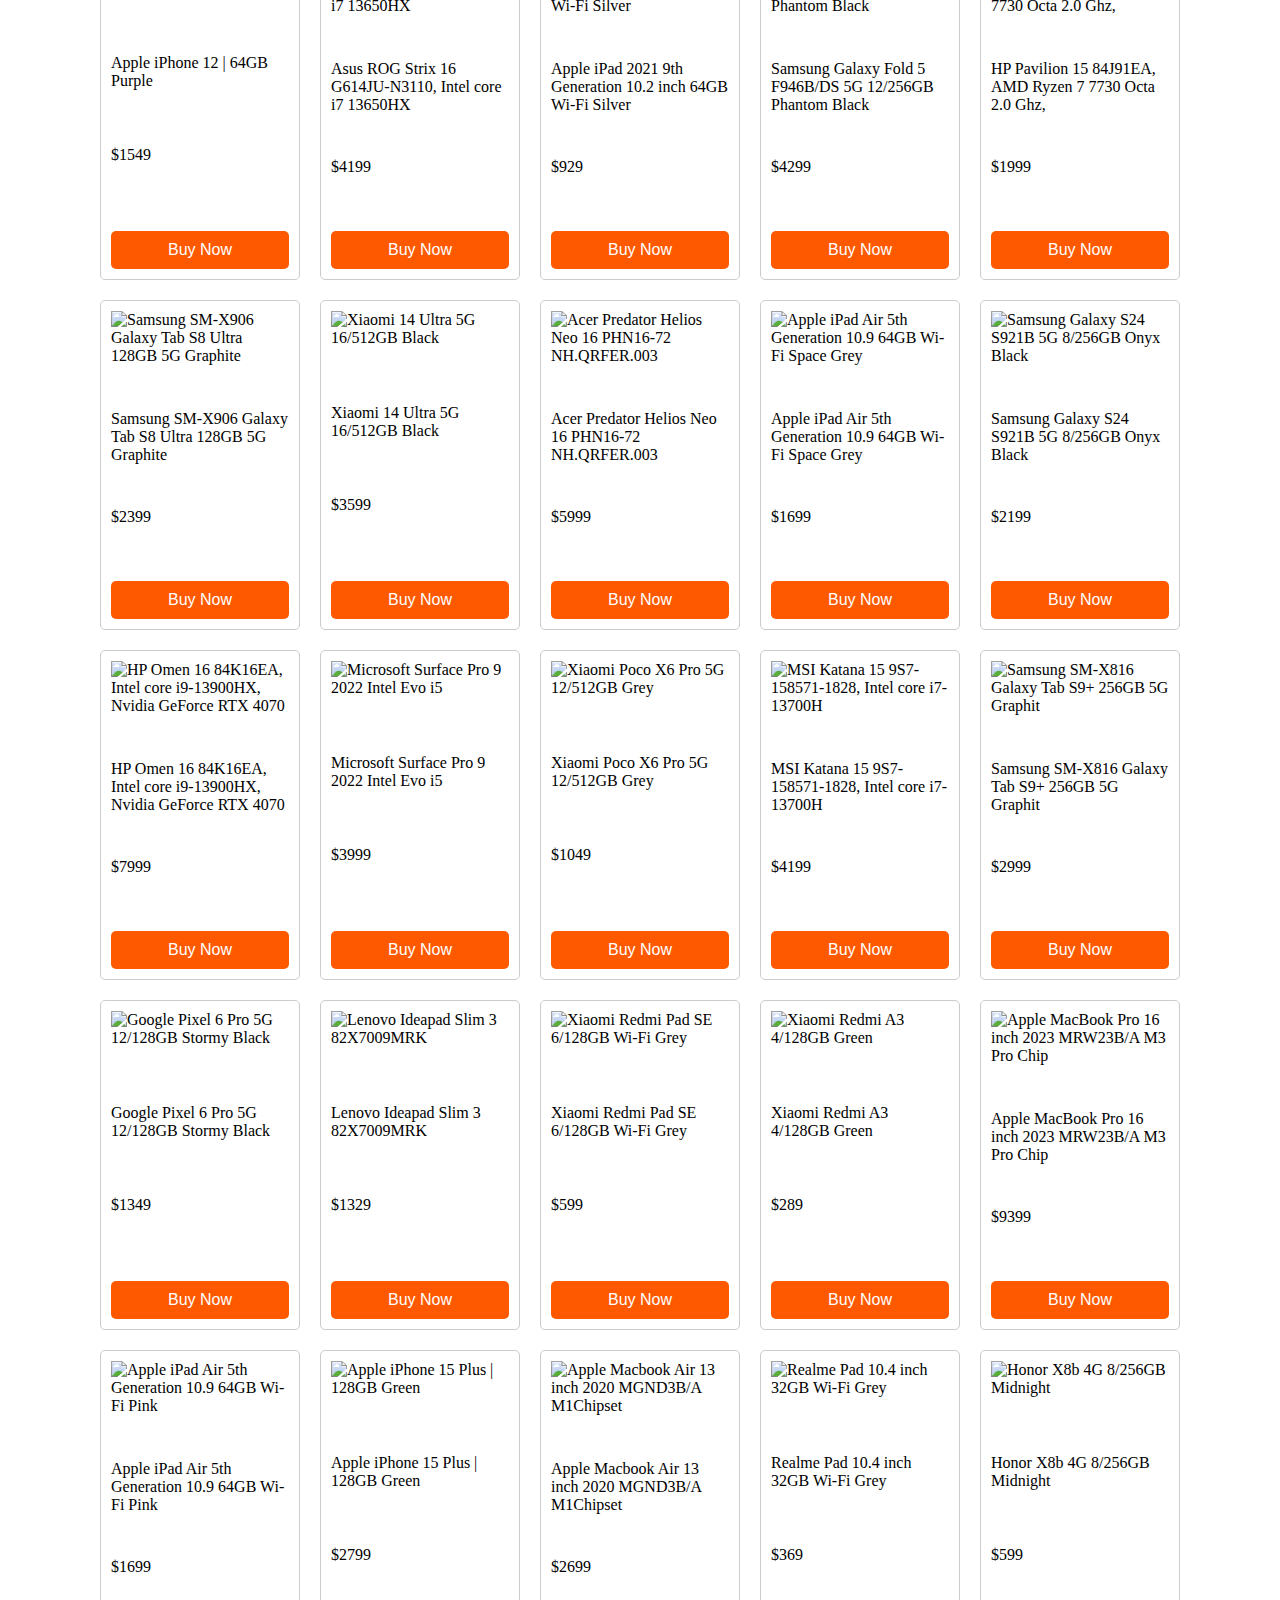
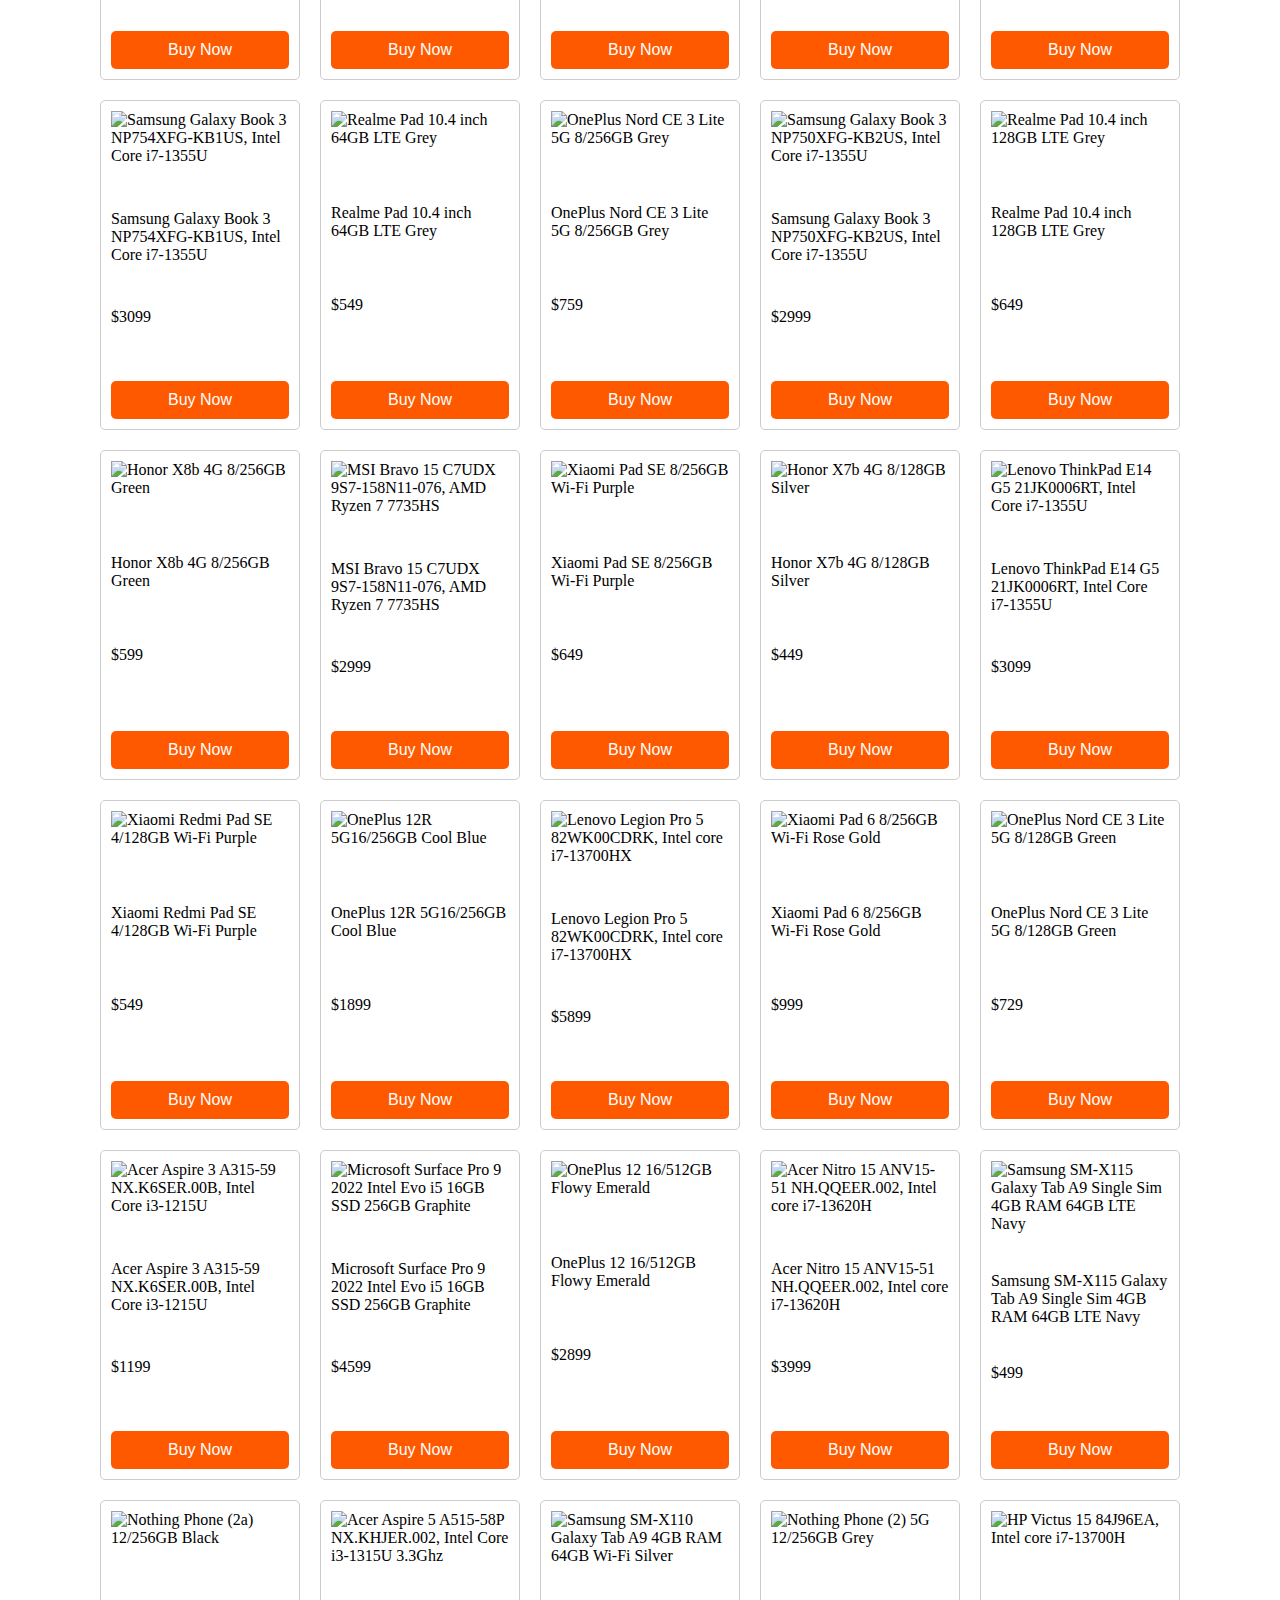
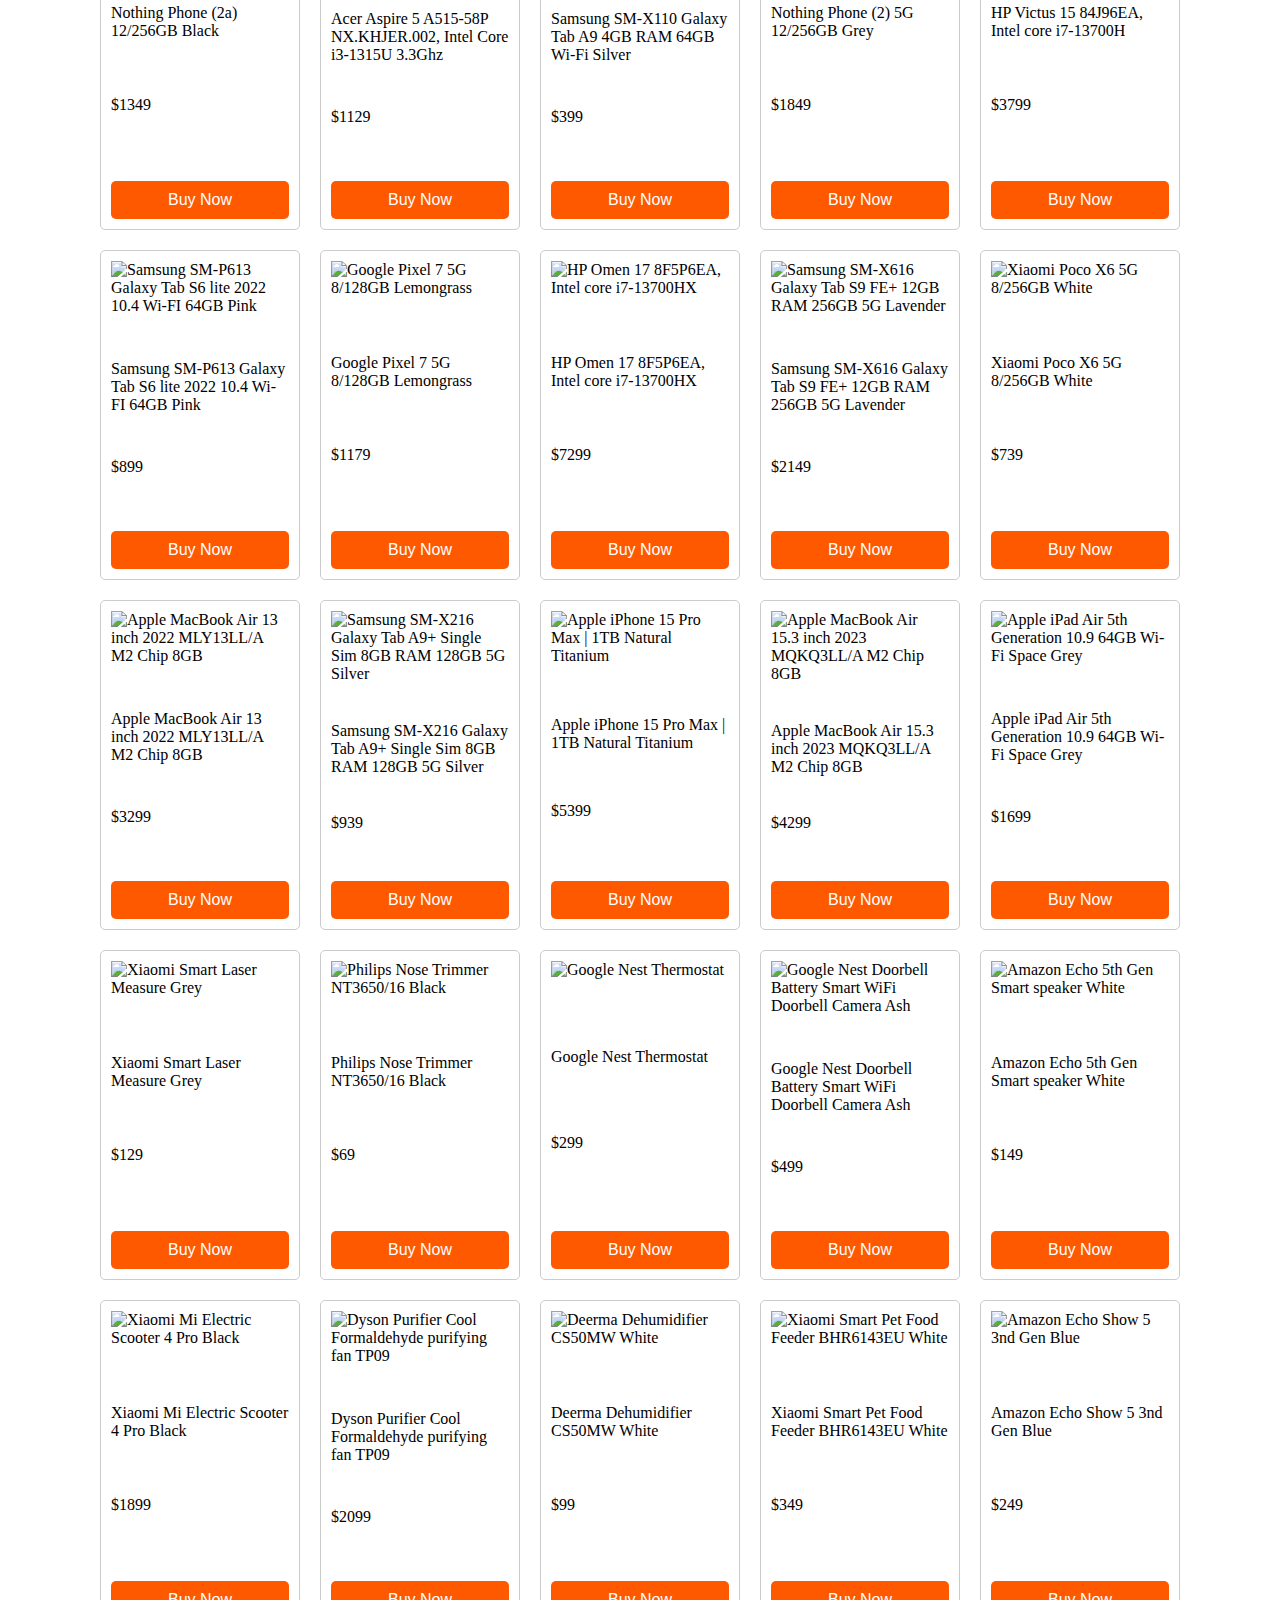
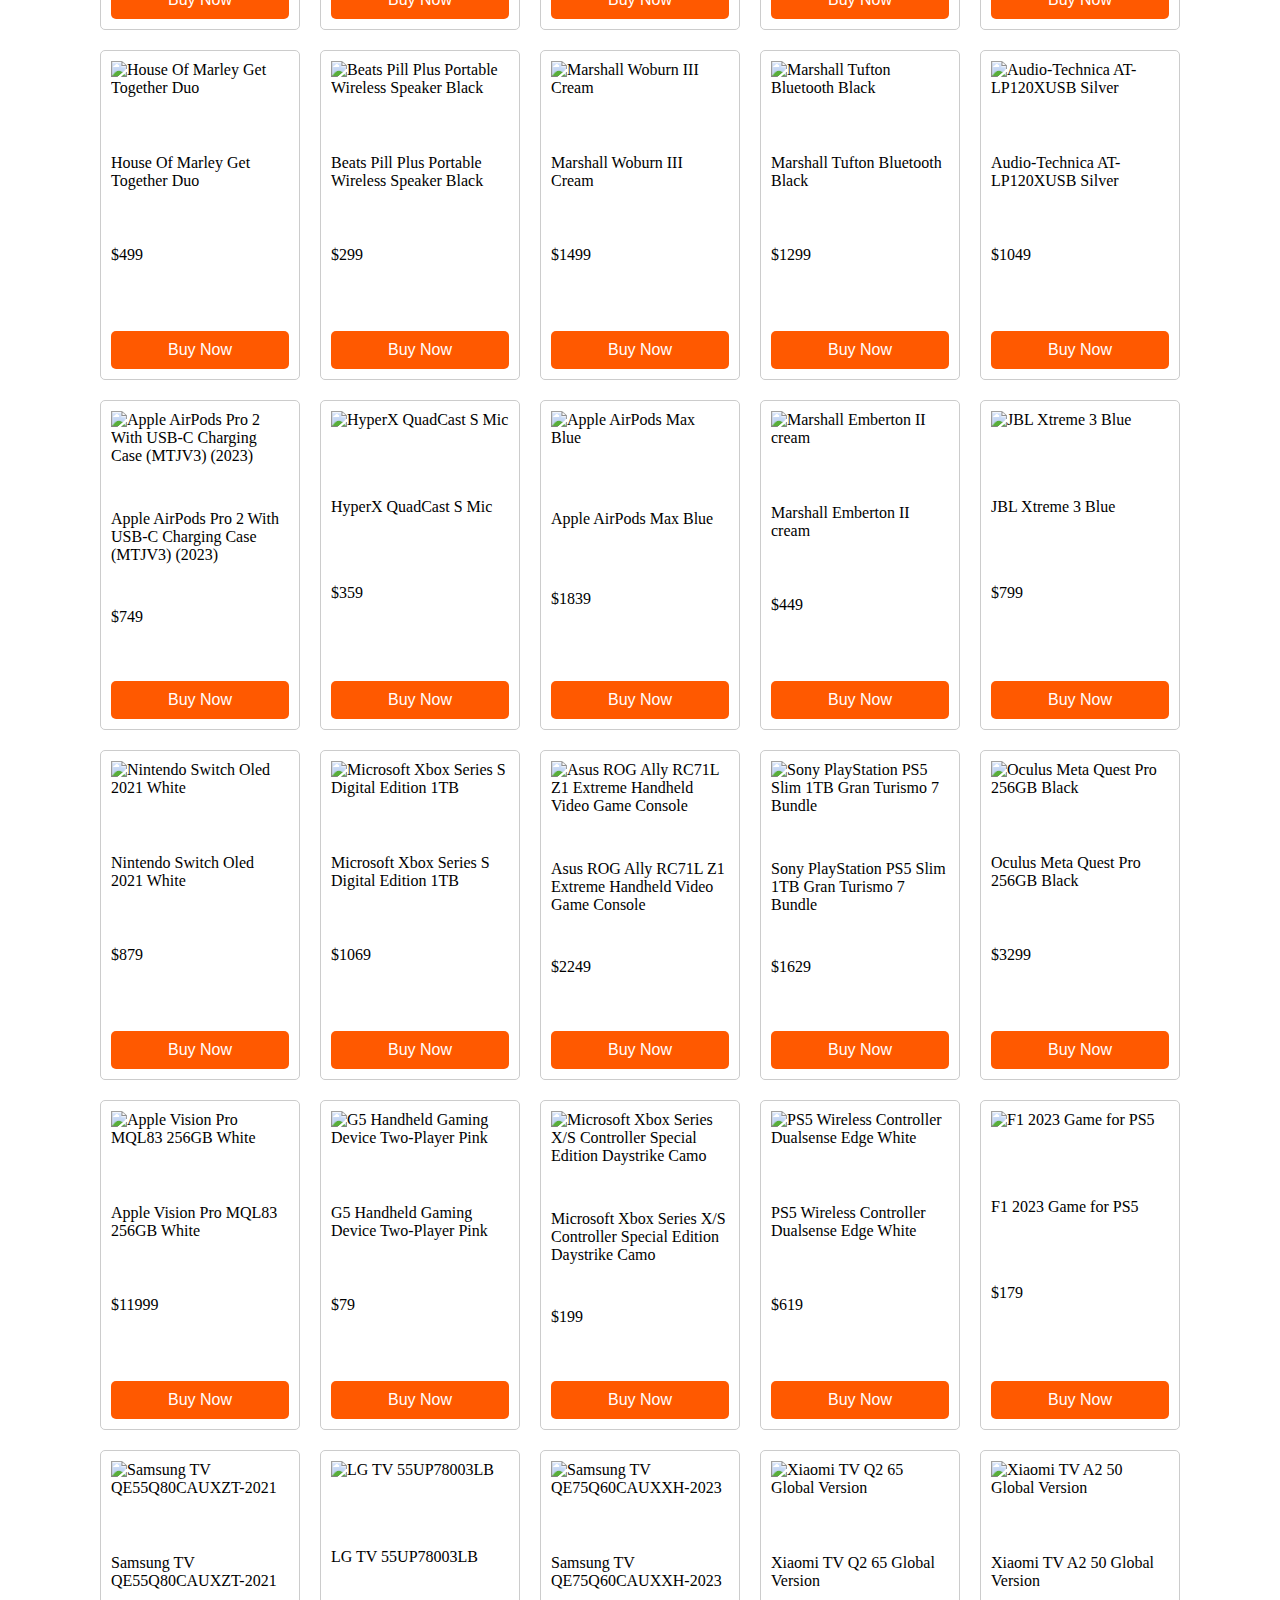
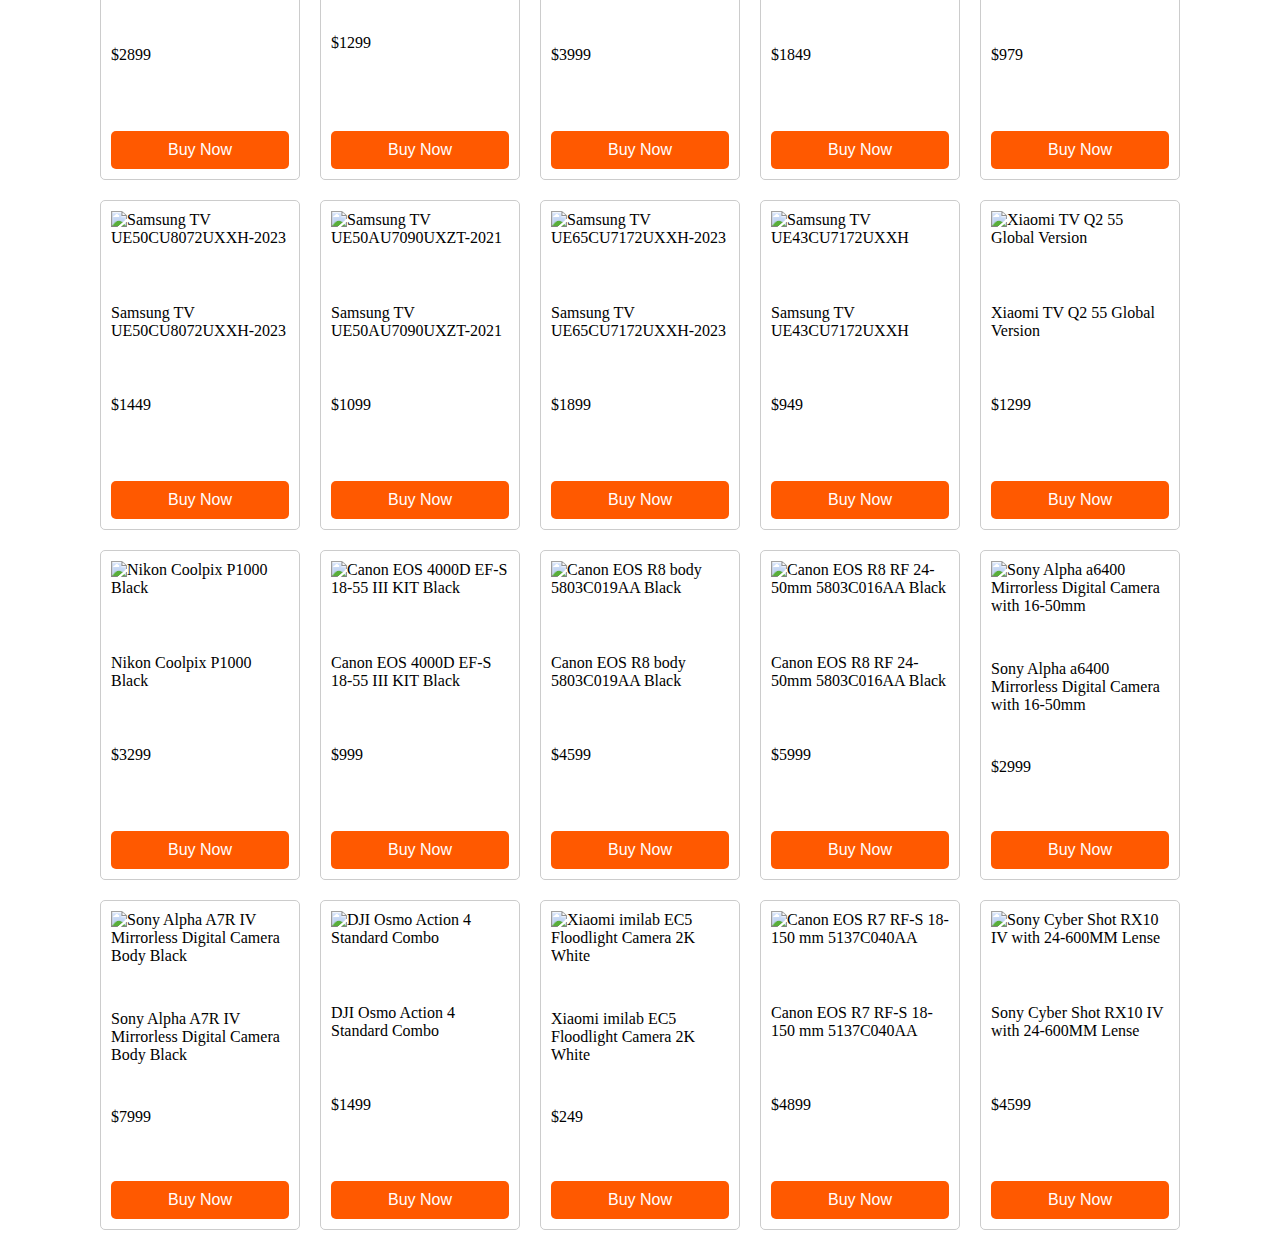
==== commit c7a55ea6: "Added a search engine" ====
--- a/index.html
+++ b/index.html
@@ -123,31 +123,31 @@
             <div class="top-border"></div>
         </div>
 
-        <div class="div-item" id="divItem4">
+        <div class="div-item" id="divItem4" onclick="filterByCategory('SMART GADJETS')">
             <i class="fa-solid fa-house-signal"></i>
             <p>SMART GADJETS</p>
             <div class="bottom-border" id="bottomBorder4"></div>
         </div>
 
-        <div class="div-item" id="divItem5">
+        <div class="div-item" id="divItem5" onclick="filterByCategory('AUDIO SYSTEM')">
             <i class="fa-solid fa-audio-description"></i>
             <p>AUDIO SYSTEM</p>
             <div class="bottom-border" id="bottomBorder5"></div>
         </div>
 
-        <div class="div-item" id="divItem6">
+        <div class="div-item" id="divItem6" onclick="filterByCategory('GAMING')">
             <i class="fa-solid fa-gamepad"></i>
             <p>GAMING</p>
             <div class="bottom-border" id="bottomBorder6"></div>
         </div>
 
-        <div class="div-item" id="divItem7">
+        <div class="div-item" id="divItem7" onclick="filterByCategory('TV | MONITORS')">
             <i class="fa-solid fa-tv"></i>
             <p>TV | MONITORS</p>
             <div class="bottom-border" id="bottomBorder7"></div>
         </div>
 
-        <div class="div-item">
+        <div class="div-item" onclick="filterByCategory('PHOTO | VIDEO')">
             <i class="fa-solid fa-camera"></i>
             <p>PHOTO | VIDEO</p>
         </div>
@@ -160,6 +160,13 @@
 
 
     </div>
+
+
+    <!-- <div class="phones-Container">
+        <i class="fa-solid fa-chevron-left"></i>
+        <i class="fa-solid fa-chevron-right"></i>
+    </div> -->
+
     <div id="productContainer"></div>
 
   
--- a/styles.css
+++ b/styles.css
@@ -36,6 +36,7 @@
     display: flex;
     justify-content: space-evenly;
     align-items: center;
+    margin-left: 6%;
 }
 
 .Web-Name {
@@ -148,7 +149,7 @@
 
 
 .container {
-  width: 82%;
+  width: 84%;
   height: 380px;
   position: relative;
   top: 100px;
@@ -211,7 +212,7 @@
 
 
 .img-container {
-  width: 60%;
+  width: 63%;
   height: 380px;
   border-radius: 13px;
   box-shadow: 0 2px 4px 0 rgba(0, 0, 0, 0.2), 0 4px 10px 0 rgba(0, 0, 0, 0.19);
@@ -326,7 +327,7 @@
 
 .window__2 {
   display: none;
-  width: 450px;
+  width: 420px;
   height: auto;
   position: fixed;
   top: 50%;
@@ -403,7 +404,7 @@
   height: 40px;
   border-radius: 20px;
   border: none;
-  font-size: 15.5px;
+  font-size: 13.5px;
   cursor: pointer;
   /* border: 1px solid rgb(255, 89, 0); */
 }
@@ -492,7 +493,7 @@
 #productContainer {
   width: 100%;
   position: relative;
-  top: 200px;
+  top: 110px;
   display: flex;
   justify-content: center;
   flex-wrap: wrap;
@@ -520,8 +521,6 @@
 }
 
 
-
-
 .button {
   background-color:  rgb(255, 89, 0);
   color: white;
@@ -544,15 +543,42 @@
   padding: 5px;
 }
 
-/* .box i {
-  margin-right: 5px;
+
+
+.search-input {
+  border: none;
+  outline: none;
+  width: 100%;
+}
+
+
+/* .phones-Container {
+  width: 100%;
+  height: 250px;
+  background-color: red;
+  position: relative;
+  top: 170px;
+  display: flex;
+  align-items: center;
+  justify-content: center;
+}
+
+.phones-Container i {
+  font-size: 40px;
+  position: absolute;
+  cursor: pointer;
+}
+
+.fa-chevron-left {
+  right: 90%;
+}
+
+.fa-chevron-right {
+  left: 90%;
 } */
 
-.search-input {
-  border: none;
-  outline: none;
-  width: 100%;
-}
+
+
 
 
 
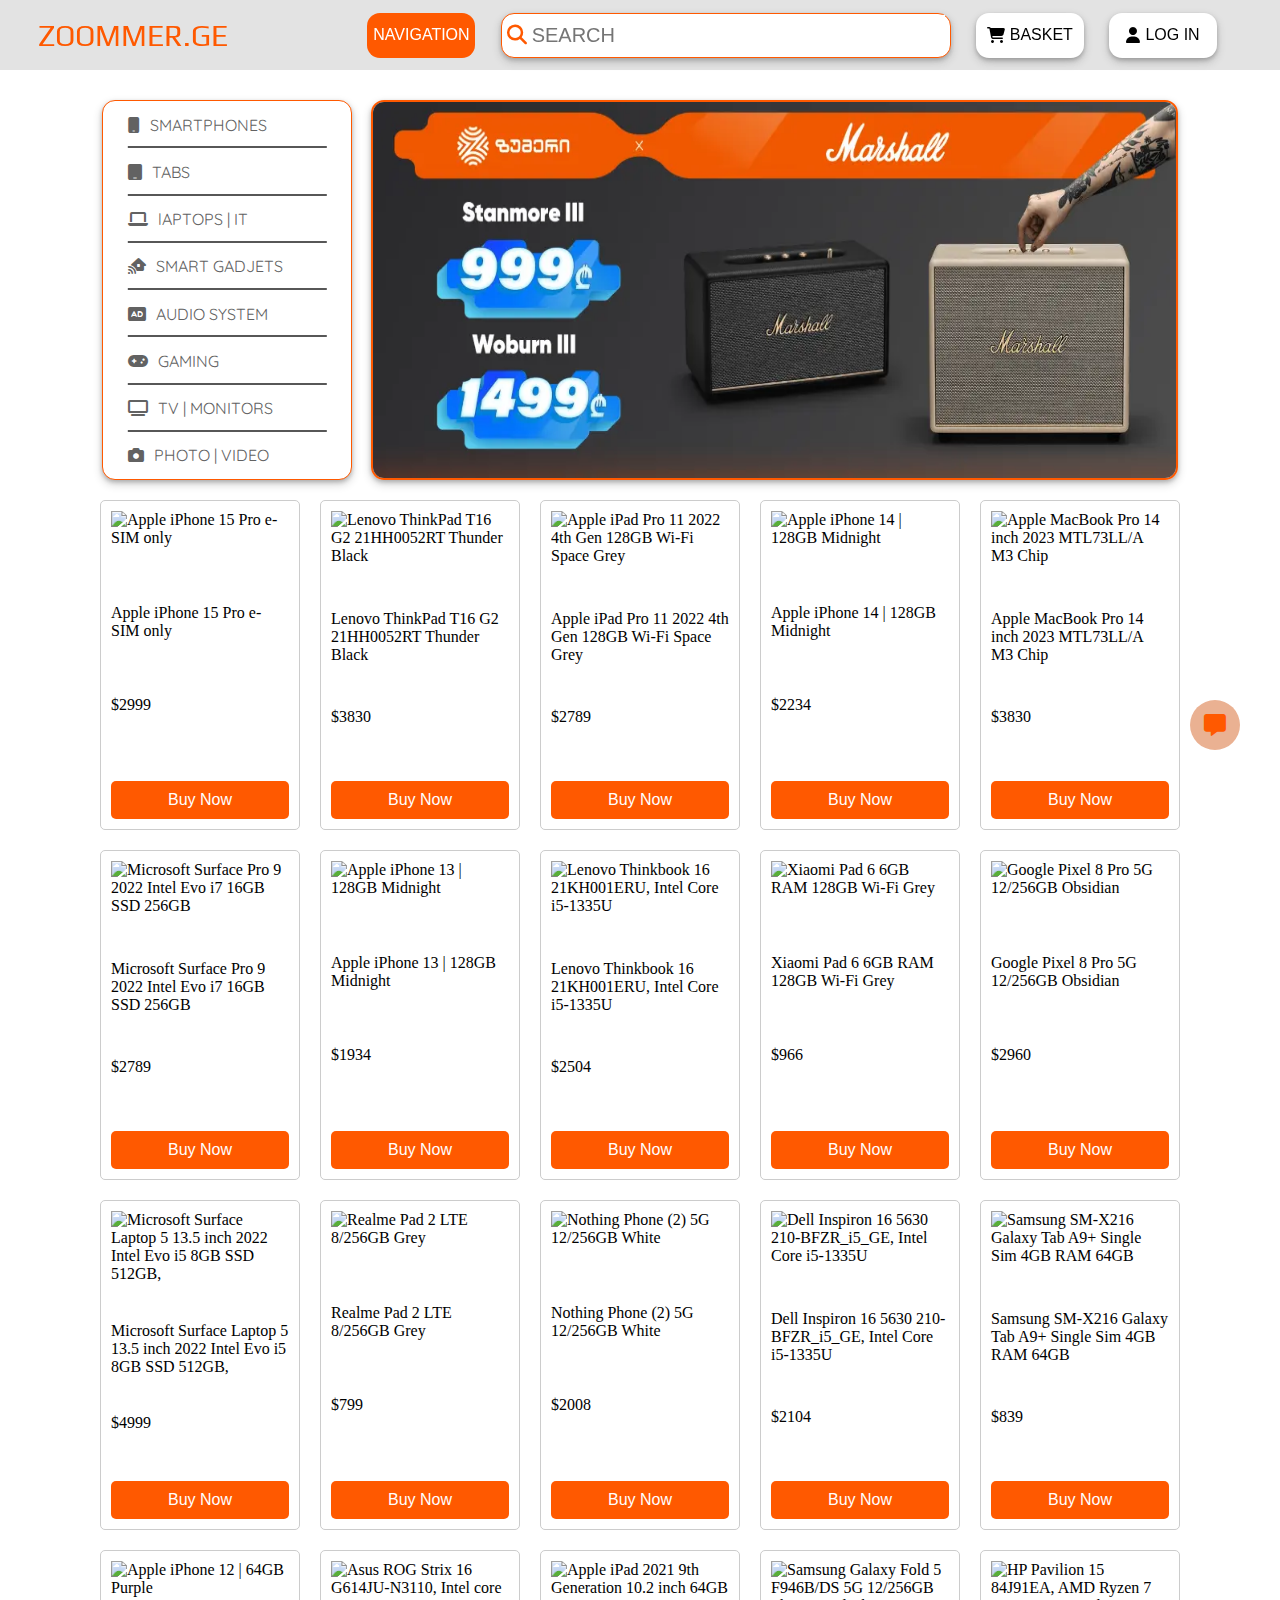
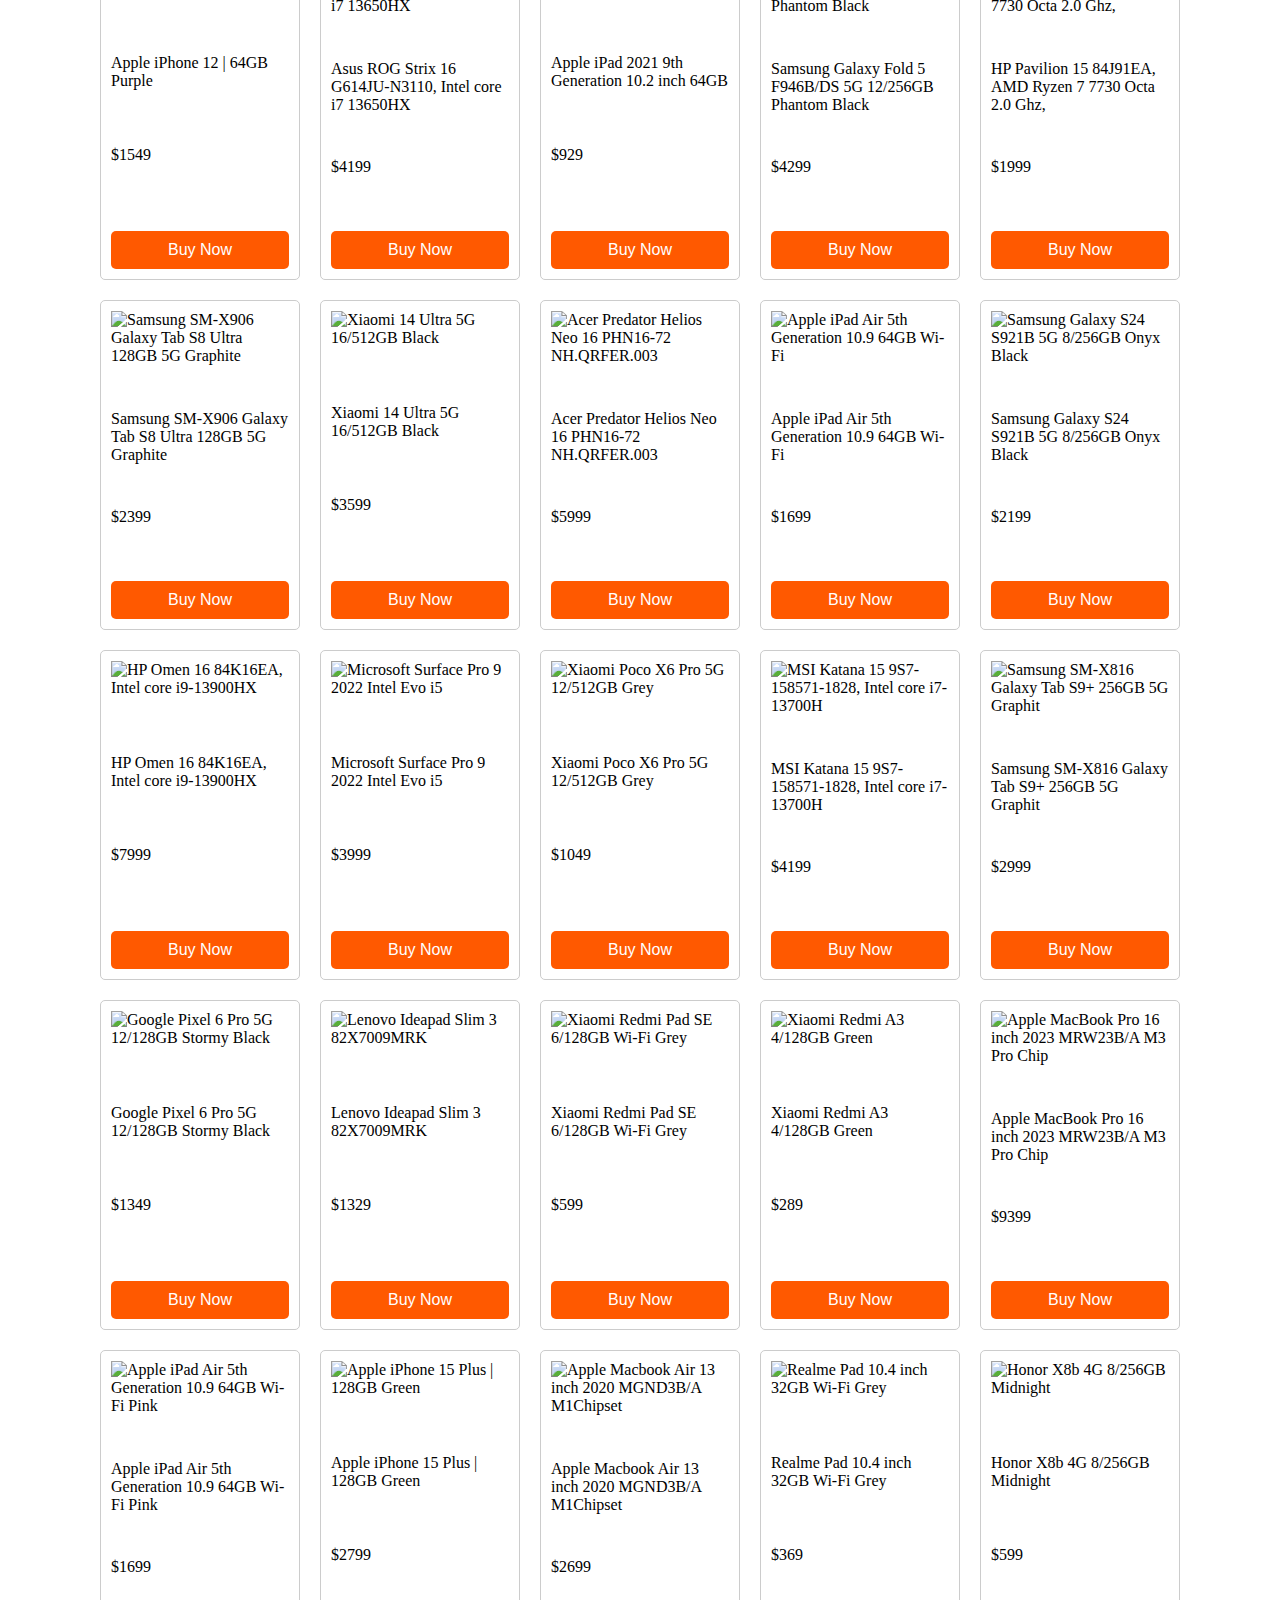
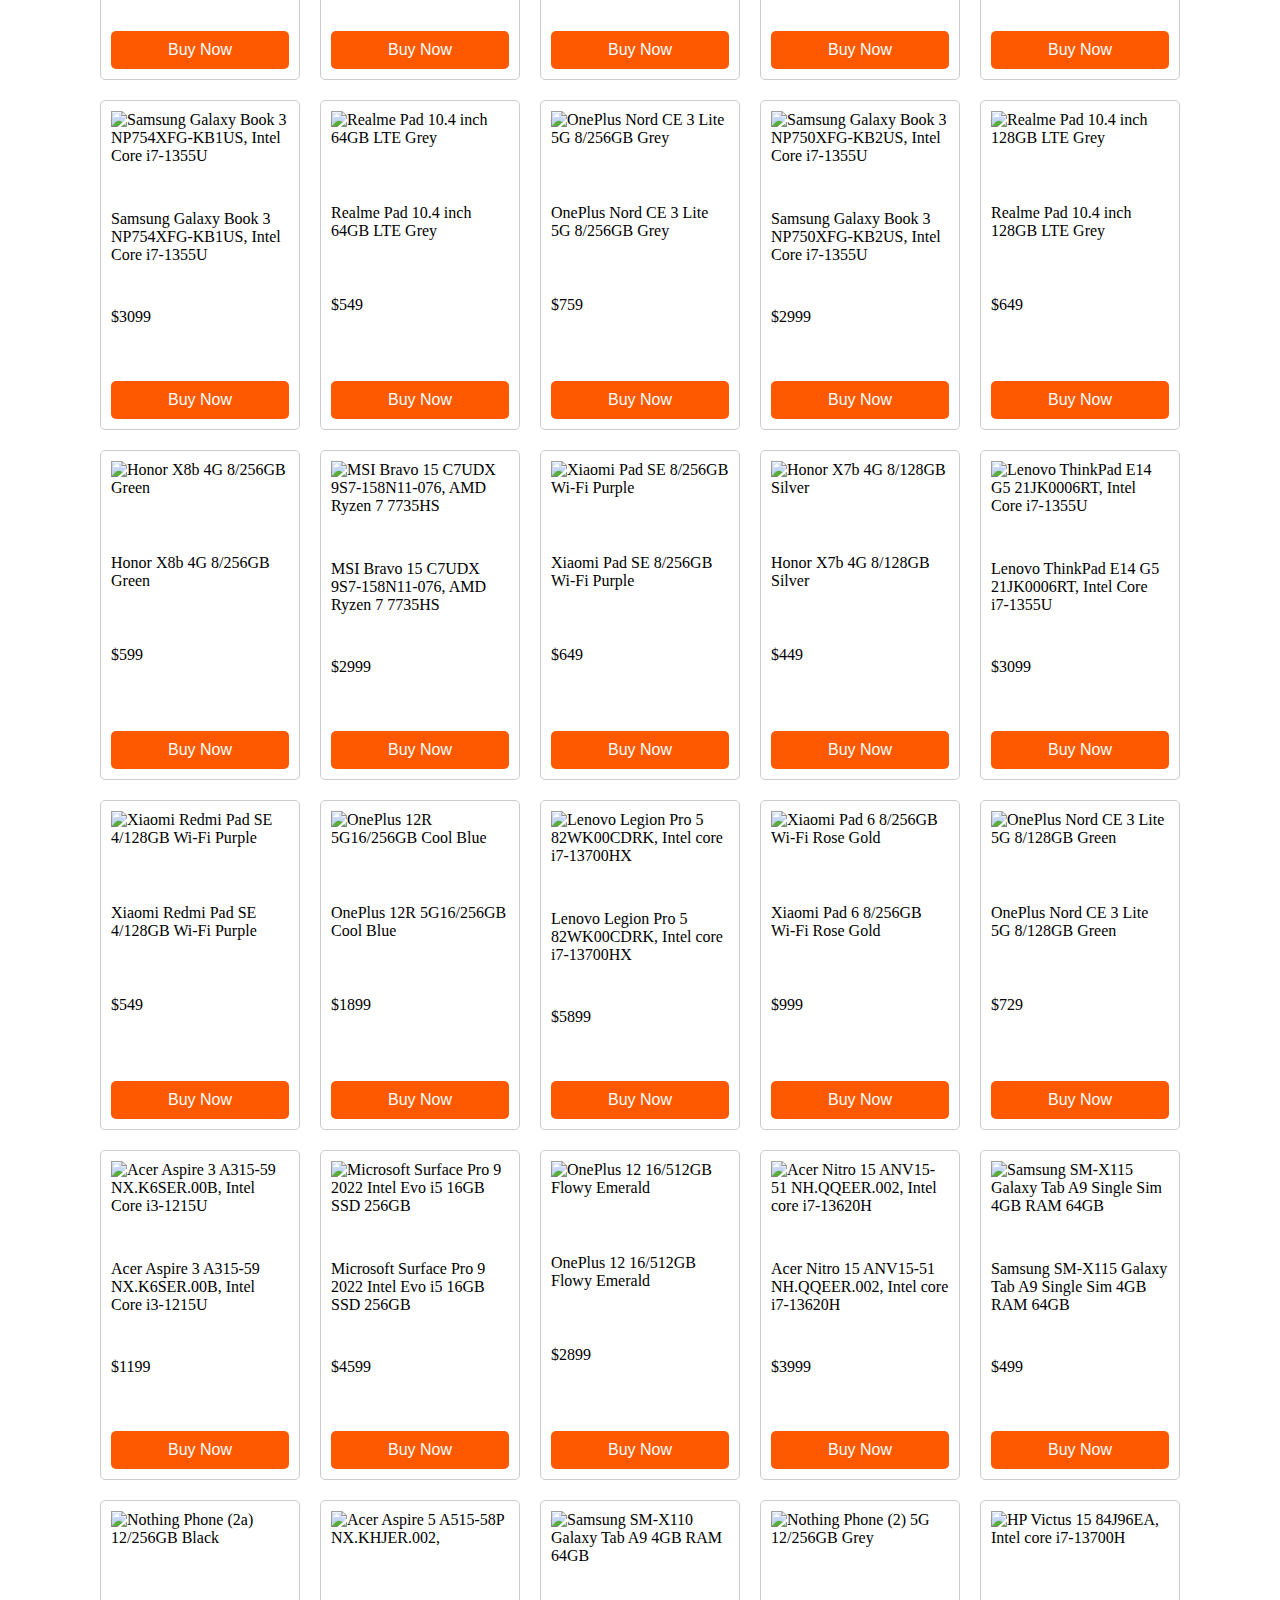
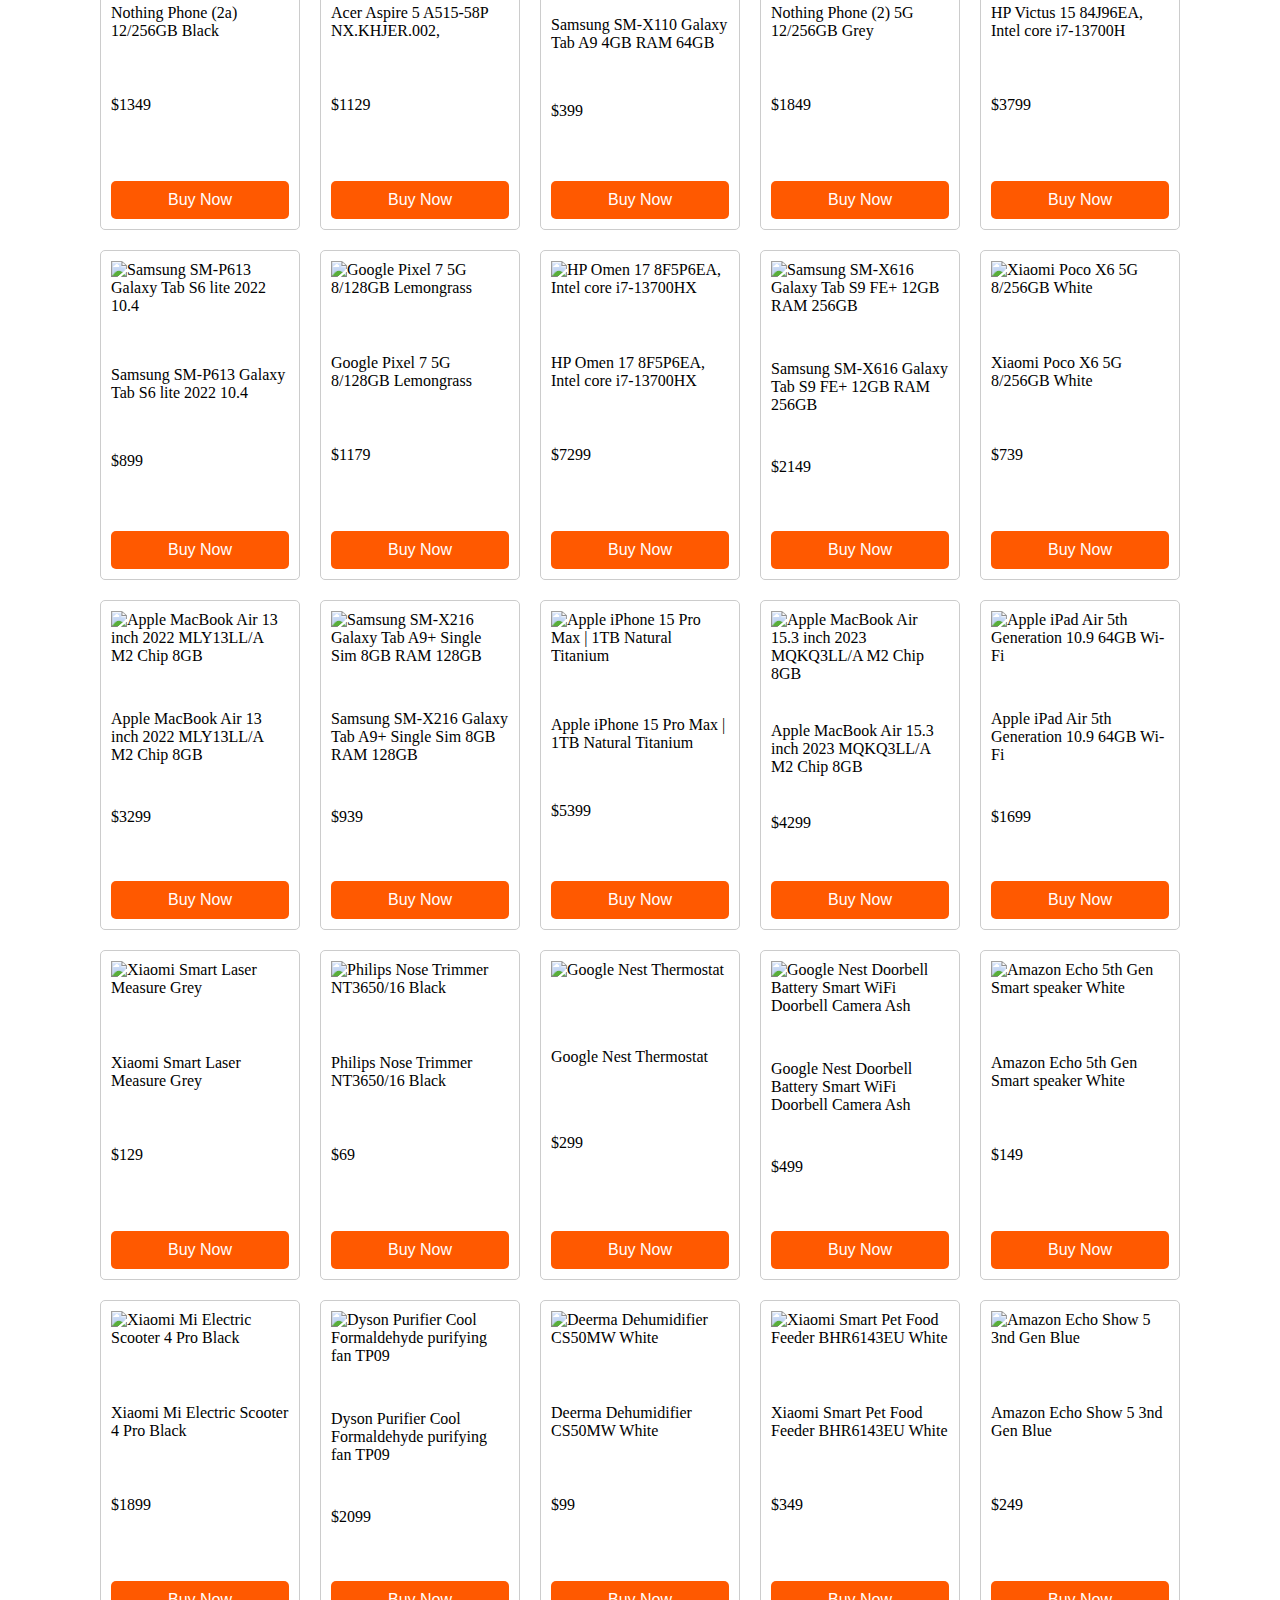
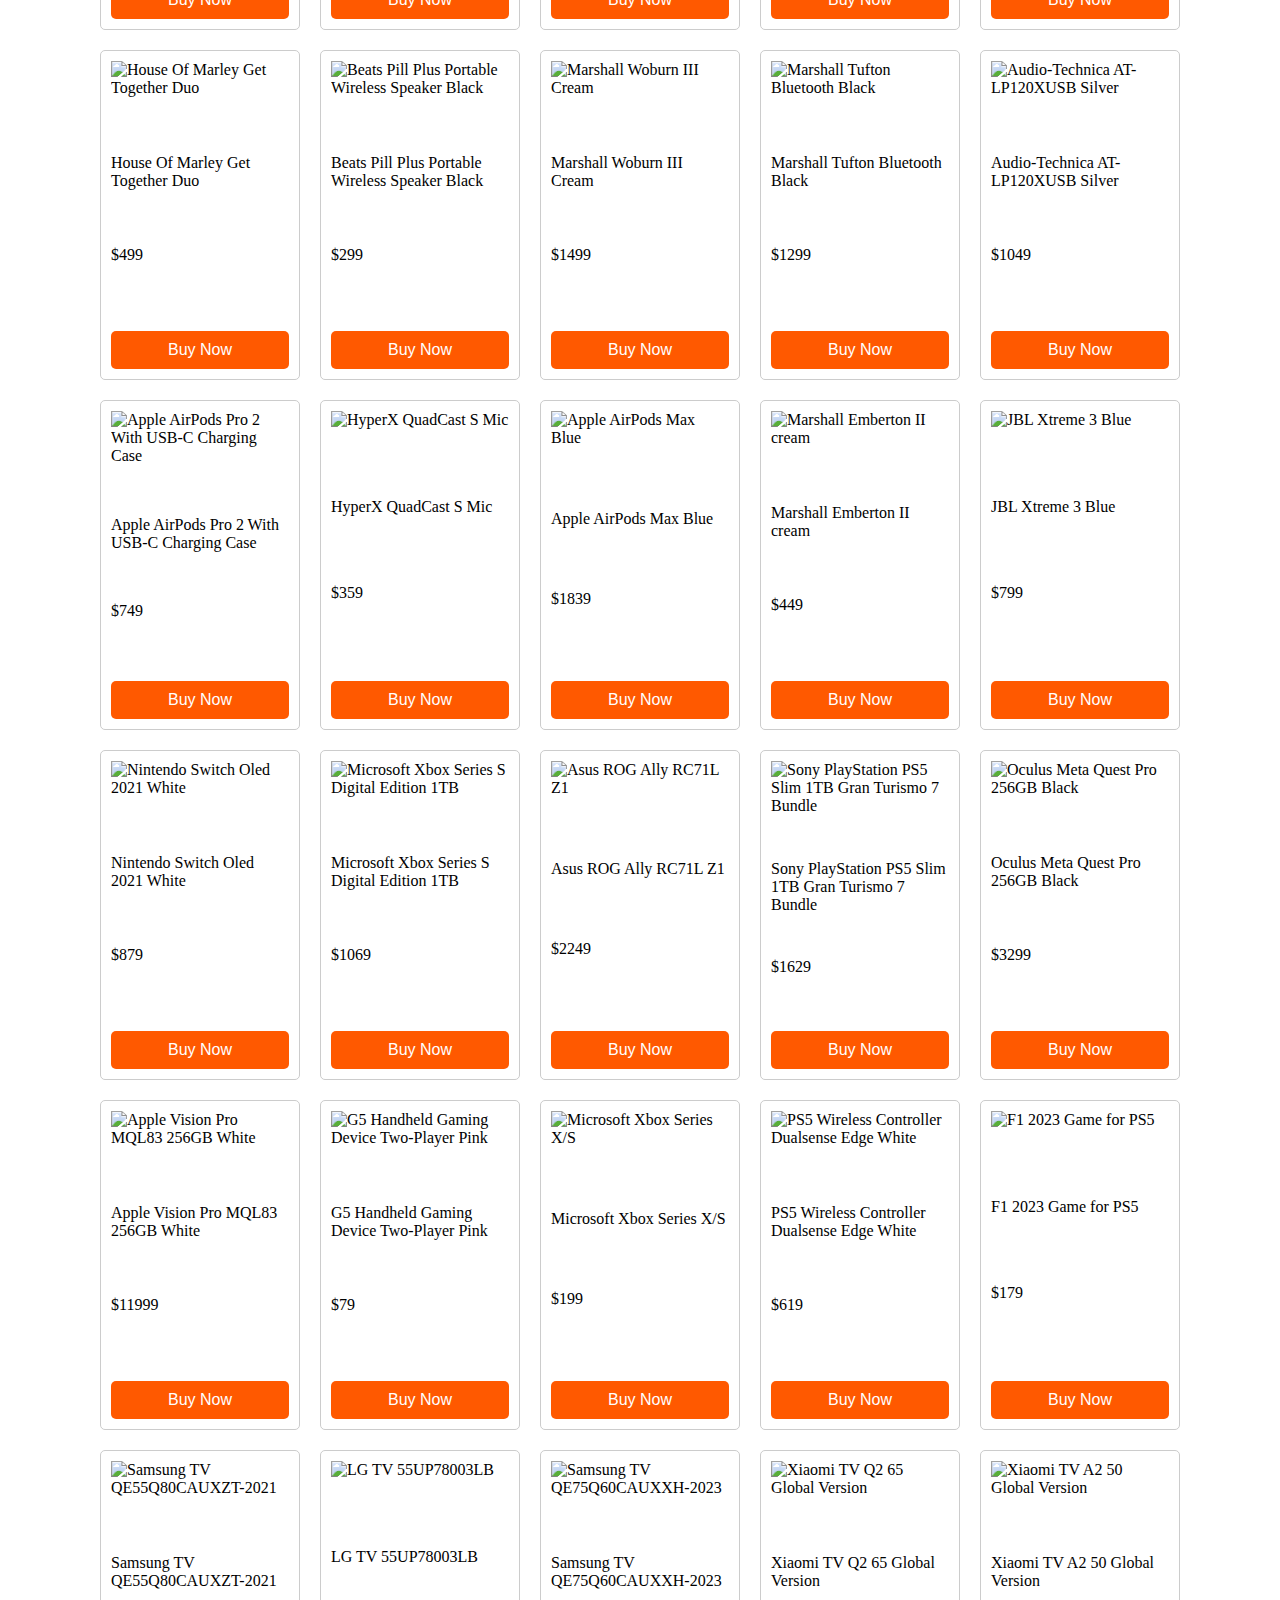
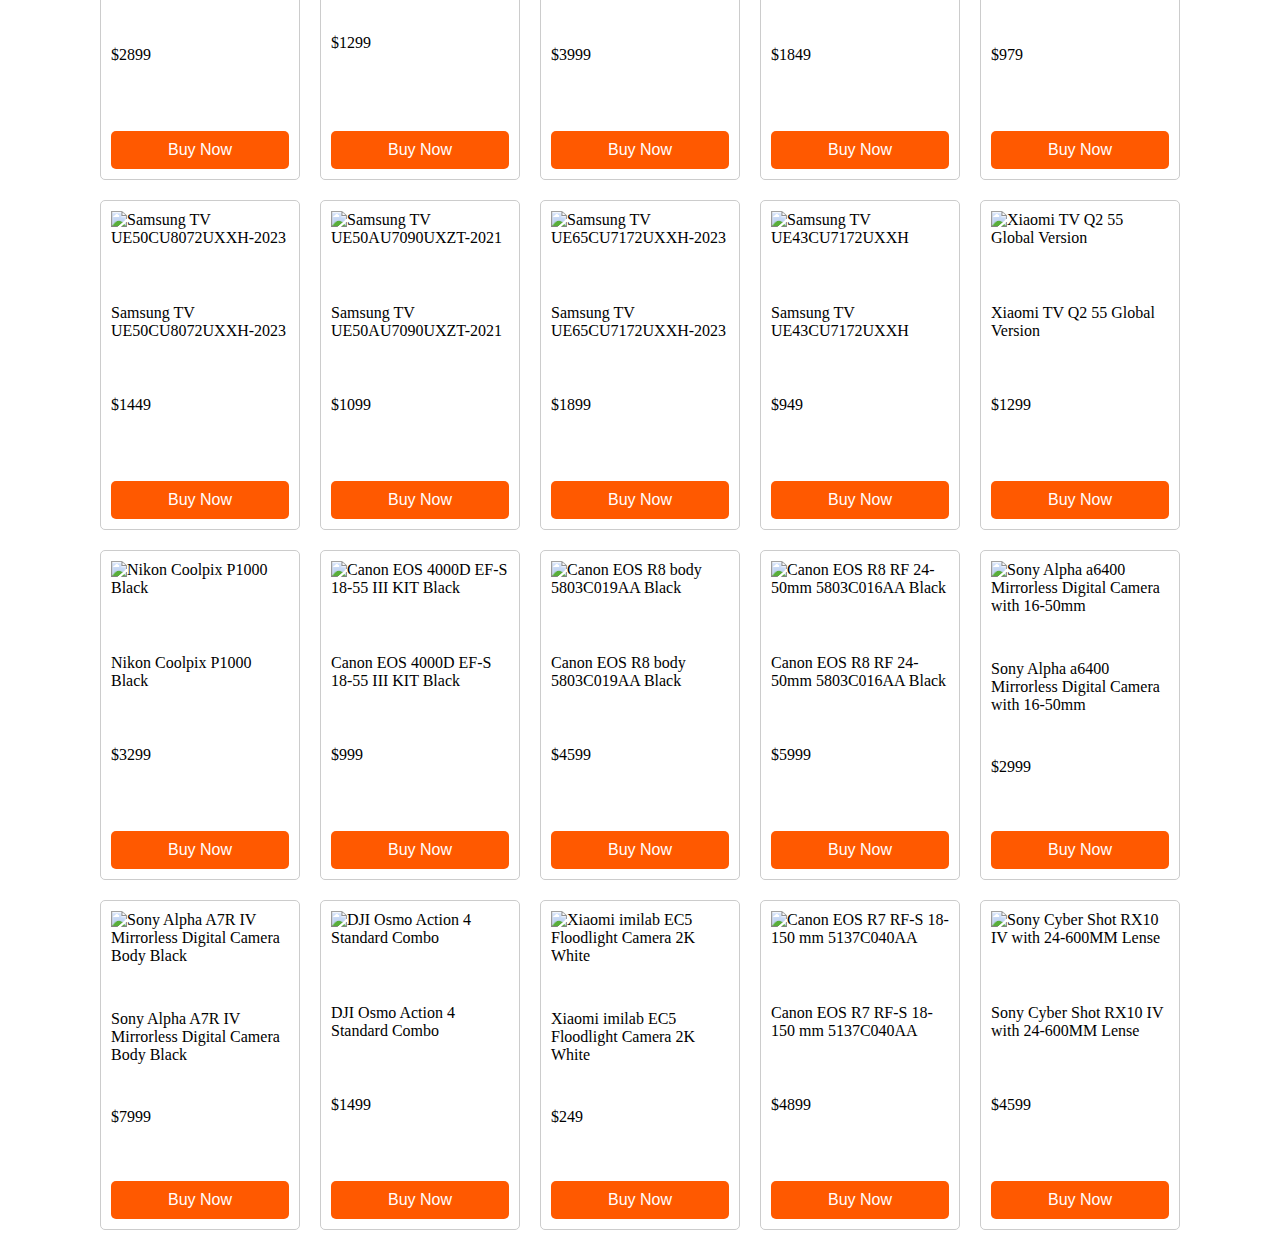
==== commit 5a01c326: "Added productsPage" ====
--- a/index.html
+++ b/index.html
@@ -161,15 +161,8 @@
 
     </div>
 
-
-    <!-- <div class="phones-Container">
-        <i class="fa-solid fa-chevron-left"></i>
-        <i class="fa-solid fa-chevron-right"></i>
-    </div> -->
-
     <div id="productContainer"></div>
 
-  
 
     <div class="icon">
         <i class="fa-solid fa-message"></i>
